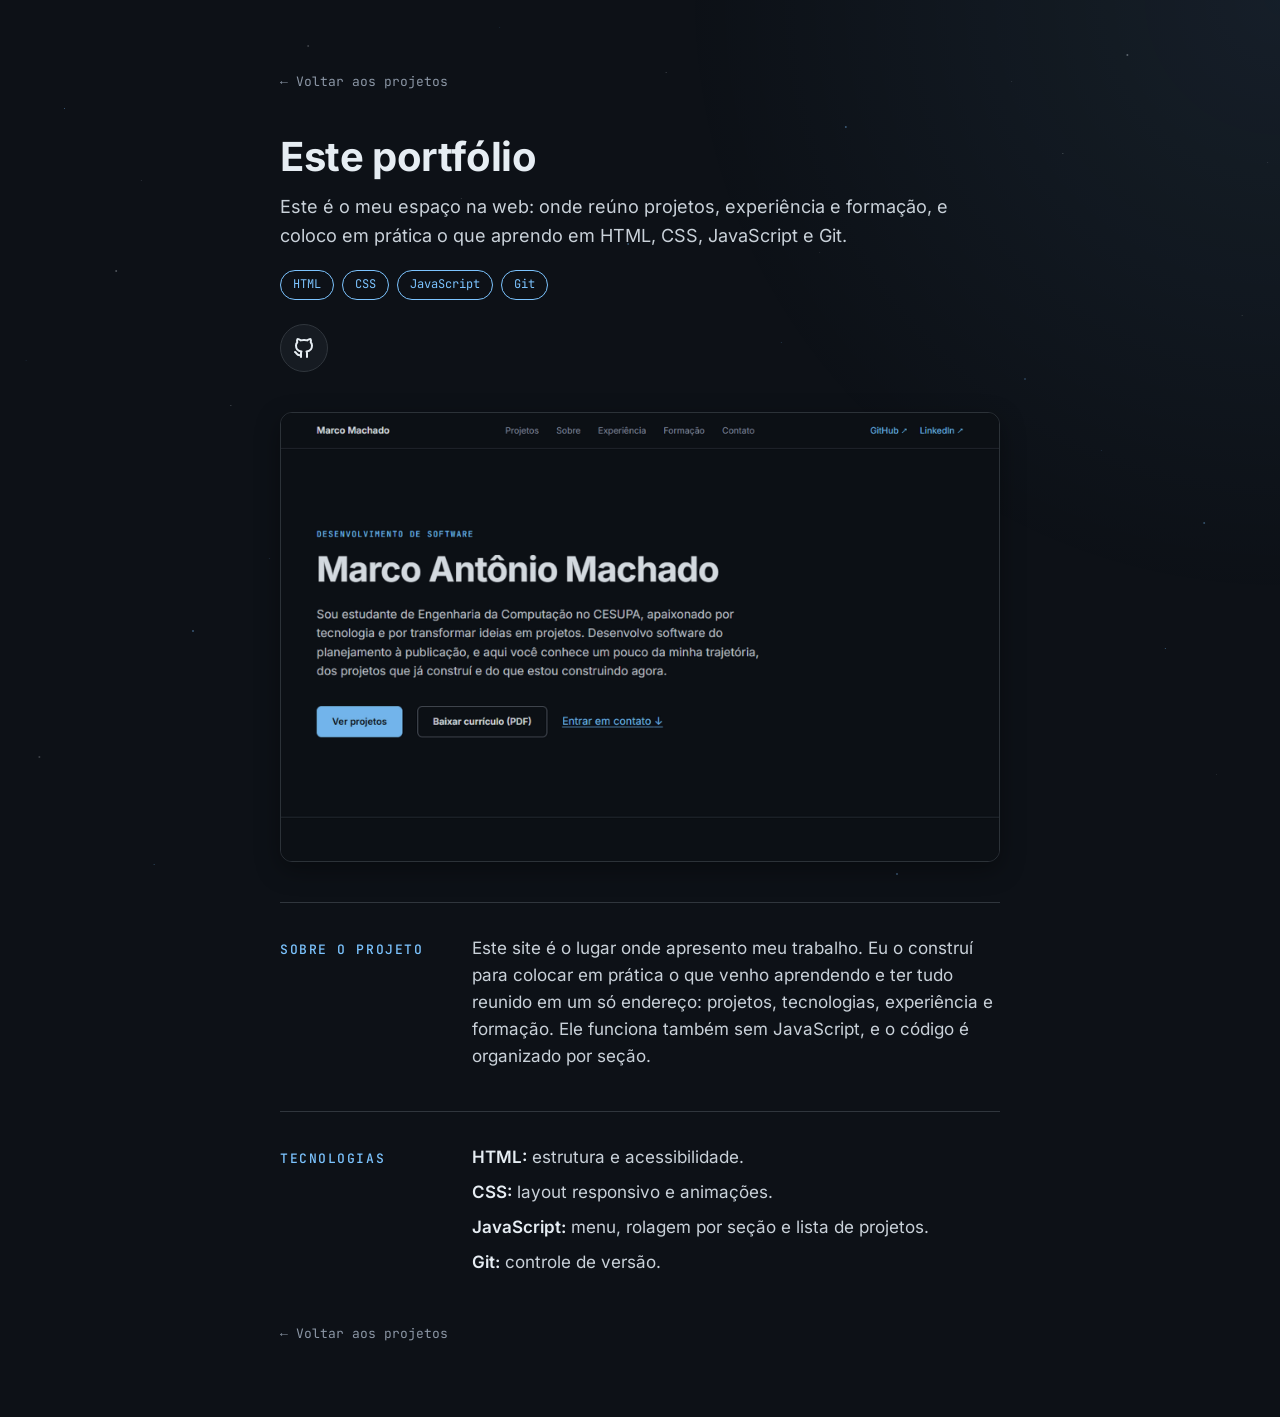
==== projetos/este-portfolio.html @ 3cc6825e "Páginas de projeto, aviso Ver detalhes e ajustes de hover" ====
<!DOCTYPE html>
<html lang="pt-BR">

<head>
    <meta charset="UTF-8">
    <meta name="viewport" content="width=device-width, initial-scale=1.0">
    <title>Este portfólio | Marco Antônio Machado</title>
    <link rel="icon" href="../favicon.svg" type="image/svg+xml">
    <meta name="description"
        content="Este é o meu espaço na web: onde reúno projetos, experiência e formação, e coloco em prática o que aprendo em HTML, CSS, JavaScript e Git.">

    <link rel="stylesheet" href="../css/style.css">
</head>

<body>

    <!-- fundo de partículas, o mesmo do index -->
    <div class="fundo" aria-hidden="true">
        <span class="fundo-camada fundo-camada-1"></span>
        <span class="fundo-camada fundo-camada-2"></span>
        <span class="fundo-camada fundo-camada-3"></span>
    </div>

    <main class="pagina">

        <a class="pagina-voltar" href="../index.html#projetos"><span aria-hidden="true">←</span> Voltar aos projetos</a>

        <article>

            <!-- TOPO: título, resumo, pílulas e botões -->
            <h1>Este portfólio</h1>
            <p class="pagina-resumo">Este é o meu espaço na web: onde reúno projetos, experiência e formação, e coloco em
                prática o que aprendo em HTML, CSS, JavaScript e Git.</p>

            <ul class="projeto-tags" aria-label="Tecnologias usadas">
                <li class="projeto-tag">HTML</li>
                <li class="projeto-tag">CSS</li>
                <li class="projeto-tag">JavaScript</li>
                <li class="projeto-tag">Git</li>
            </ul>

            <!-- o site ainda não está no ar: só o botão do código -->
            <div class="pagina-acoes">
                <a class="projeto-acao" href="https://github.com/Marcoliveira12/portfolio" target="_blank" rel="noopener noreferrer" aria-label="Ver código de Este portfólio no GitHub (abre em nova aba)">
                    <span class="logo-rede logo-github" aria-hidden="true"></span>
                    <span class="projeto-acao-rotulo" aria-hidden="true">Ver código</span>
                </a>
            </div>

            <!-- IMAGEM -->
            <img class="projeto-imagem pagina-imagem" src="../img/projetos/portfolio/portfolio-card.png"
                alt="Página inicial deste portfólio" width="1280" height="800">

            <!-- SOBRE O PROJETO -->
            <section class="pagina-bloco">
                <h2>Sobre o projeto</h2>
                <div class="pagina-bloco-texto">
                    <p>Este site é o lugar onde apresento meu trabalho. Eu o construí para colocar em prática o que venho
                        aprendendo e ter tudo reunido em um só endereço: projetos, tecnologias, experiência e formação. Ele
                        funciona também sem JavaScript, e o código é organizado por seção.</p>
                </div>
            </section>

            <!-- TECNOLOGIAS -->
            <section class="pagina-bloco">
                <h2>Tecnologias</h2>
                <ul class="pagina-bloco-texto">
                    <li><strong>HTML:</strong> estrutura e acessibilidade.</li>
                    <li><strong>CSS:</strong> layout responsivo e animações.</li>
                    <li><strong>JavaScript:</strong> menu, rolagem por seção e lista de projetos.</li>
                    <li><strong>Git:</strong> controle de versão.</li>
                </ul>
            </section>

        </article>

        <a class="pagina-voltar" href="../index.html#projetos"><span aria-hidden="true">←</span> Voltar aos projetos</a>

    </main>

</body>

</html>
---- css/style.css ----
/* ===== FONTES ===== */

@font-face {
    font-family: "inter";
    src: url(../fonts/inter-regular.woff2) format(woff2);
    font-weight: 400;
    font-style: normal;
    font-display: swap;
}

@font-face {
    font-family: "inter";
    src: url(../fonts/inter-medium.woff2) format(woff2);
    font-weight: 500;
    font-style: normal;
    font-display: swap;
}

@font-face {
    font-family: "inter";
    src: url(../fonts/inter-semibold.woff2) format(woff2);
    font-weight: 600;
    font-style: normal;
    font-display: swap;
}

@font-face {
    font-family: "inter";
    src: url(../fonts/inter-bold.woff2) format(woff2);
    font-weight: 700;
    font-style: normal;
    font-display: swap;
}

@font-face {
    font-family: "jetbrains";
    src: url(../fonts/jetbrainsmono-regular.woff2) format(woff2);
    font-weight: 400;
    font-style: normal;
    font-display: swap;
}

@font-face {
    font-family: "jetbrains";
    src: url(../fonts/jetbrainsmono-medium.woff2) format(woff2);
    font-weight: 500;
    font-style: normal;
    font-display: swap;
}

/* ===== REGRAS GERAIS ===== */

/*reset*/
* {
    margin: 0;
    padding: 0;
    box-sizing: border-box;
}

/*folga acima da seção quando um link leva até ela (de 1024px para cima, ver o bloco do cabeçalho)*/
html {
    scroll-padding-top: 16px;
}

body {
    background-color: #0D1117;
    color: #C9D1D9;
    font-family: inter, system-ui, sans-serif;
    font-size: 17px;
    line-height: 1.6;
}

img {
    display: block;
    max-width: 100%;
}

ul {
    list-style: none;
}

h1,
h2,
h3 {
    color: #E6EDF3;
    line-height: 1.2;
}

a {
    color: #7CC4FF;
    text-underline-offset: 3px;
}

a:hover {
    color: #A5D6FF;
}

/*contorno ao navegar com a tecla Tab*/
:focus-visible {
    outline: 2px solid #7CC4FF;
    outline-offset: 3px;
    border-radius: 2px;
}

/*esconde da tela, mas o leitor de tela lê (ex: aviso de link que abre em nova aba)*/
.visualmente-oculto {
    position: absolute;
    width: 1px;
    height: 1px;
    margin: -1px;
    padding: 0;
    overflow: hidden;
    clip: rect(0, 0, 0, 0);
    white-space: nowrap;
    border: 0;
}

/*link "Pular para o conteúdo": fica escondido acima da tela*/
.pular-conteudo {
    position: absolute;
    top: -100px;
    left: 16px;
    z-index: 20;
    font-weight: 600;
    text-decoration: none;
    color: #0D1117;
    background-color: #7CC4FF;
    border-radius: 8px;
    padding: 12px 24px;
}

/*aparece quando recebe o foco pelo Tab (a cor repete a de cima para o a:hover não trocar)*/
.pular-conteudo:focus {
    top: 16px;
    color: #0D1117;
}

/*fundo: cobre a tela toda, fica atrás de tudo e não recebe clique*/
.fundo {
    position: fixed;
    inset: 0;
    z-index: -1;
    overflow: hidden;
    pointer-events: none;
    background-image: radial-gradient(circle at top right, #7CC4FF14, #7CC4FF00 600px);
}

/*cada camada é um ponto no canto; as partículas são as sombras dele*/
.fundo-camada {
    position: absolute;
    top: 0;
    left: 0;
    width: 1px;
    height: 1px;
    border-radius: 50%;
}

/*as 14 partículas aparecem duas vezes: na tela e 100vh abaixo, para o loop não ter buraco*/
.fundo-camada-1 {
    box-shadow:
        5vw 12vh #7CC4FF80, 18vw 45vh #C9D1D966, 27vw 80vh #7CC4FF59, 36vw 22vh #C9D1D940,
        44vw 63vh #7CC4FF66, 52vw 8vh #C9D1D959, 61vw 38vh #7CC4FF40, 69vw 90vh #C9D1D980,
        76vw 54vh #7CC4FF59, 83vw 17vh #C9D1D966, 91vw 72vh #7CC4FF80, 97vw 35vh #C9D1D940,
        12vw 96vh #7CC4FF66, 58vw 75vh #C9D1D959,
        5vw 112vh #7CC4FF80, 18vw 145vh #C9D1D966, 27vw 180vh #7CC4FF59, 36vw 122vh #C9D1D940,
        44vw 163vh #7CC4FF66, 52vw 108vh #C9D1D959, 61vw 138vh #7CC4FF40, 69vw 190vh #C9D1D980,
        76vw 154vh #7CC4FF59, 83vw 117vh #C9D1D966, 91vw 172vh #7CC4FF80, 97vw 135vh #C9D1D940,
        12vw 196vh #7CC4FF66, 58vw 175vh #C9D1D959;
}

/*camada 2: pontos de 2px*/
.fundo-camada-2 {
    width: 2px;
    height: 2px;
    box-shadow:
        9vw 30vh #C9D1D959, 15vw 70vh #7CC4FF66, 24vw 5vh #C9D1D940, 33vw 50vh #7CC4FF80,
        41vw 88vh #C9D1D966, 49vw 27vh #7CC4FF59, 57vw 60vh #C9D1D940, 66vw 14vh #7CC4FF66,
        73vw 78vh #C9D1D959, 80vw 42vh #7CC4FF40, 88vw 6vh #C9D1D966, 94vw 58vh #7CC4FF59,
        3vw 84vh #C9D1D940, 70vw 97vh #7CC4FF66,
        9vw 130vh #C9D1D959, 15vw 170vh #7CC4FF66, 24vw 105vh #C9D1D940, 33vw 150vh #7CC4FF80,
        41vw 188vh #C9D1D966, 49vw 127vh #7CC4FF59, 57vw 160vh #C9D1D940, 66vw 114vh #7CC4FF66,
        73vw 178vh #C9D1D959, 80vw 142vh #7CC4FF40, 88vw 106vh #C9D1D966, 94vw 158vh #7CC4FF59,
        3vw 184vh #C9D1D940, 70vw 197vh #7CC4FF66;
}

/*camada 3: pontos de 1px mais fracos*/
.fundo-camada-3 {
    box-shadow:
        2vw 40vh #7CC4FF26, 11vw 20vh #C9D1D933, 21vw 62vh #7CC4FF33, 30vw 93vh #C9D1D926,
        39vw 3vh #7CC4FF26, 47vw 46vh #C9D1D933, 55vw 84vh #7CC4FF33, 64vw 28vh #C9D1D926,
        72vw 66vh #7CC4FF26, 79vw 9vh #C9D1D933, 86vw 50vh #7CC4FF33, 95vw 86vh #C9D1D926,
        35vw 74vh #7CC4FF26, 99vw 18vh #C9D1D933,
        2vw 140vh #7CC4FF26, 11vw 120vh #C9D1D933, 21vw 162vh #7CC4FF33, 30vw 193vh #C9D1D926,
        39vw 103vh #7CC4FF26, 47vw 146vh #C9D1D933, 55vw 184vh #7CC4FF33, 64vw 128vh #C9D1D926,
        72vw 166vh #7CC4FF26, 79vw 109vh #C9D1D933, 86vw 150vh #7CC4FF33, 95vw 186vh #C9D1D926,
        35vw 174vh #7CC4FF26, 99vw 118vh #C9D1D933;
}

/*barra de progresso da rolagem: fina, no topo da tela, acima do cabeçalho; começa vazia (scaleX 0)*/
.progresso {
    position: fixed;
    top: 0;
    left: 0;
    width: 100%;
    height: 3px;
    z-index: 30;
    background-color: #7CC4FF;
    transform-origin: left;
    transform: scaleX(0);
    pointer-events: none;
}

/*logos e ícones (GitHub, LinkedIn, conversa, copiar, site, machado e o download do currículo):
o arquivo vira máscara e pega a cor do texto*/
.logo-rede,
.inicio-botao-curriculo-icone {
    width: 16px;
    height: 16px;
    background-color: currentColor;
    -webkit-mask-size: contain;
    mask-size: contain;
    -webkit-mask-repeat: no-repeat;
    mask-repeat: no-repeat;
    -webkit-mask-position: center;
    mask-position: center;
}

.logo-github {
    -webkit-mask-image: url(../img/icones/ui-github.svg);
    mask-image: url(../img/icones/ui-github.svg);
}

.logo-linkedin {
    -webkit-mask-image: url(../img/icones/ui-linkedin.svg);
    mask-image: url(../img/icones/ui-linkedin.svg);
}

.logo-conversa {
    -webkit-mask-image: url(../img/icones/ui-conversa.svg);
    mask-image: url(../img/icones/ui-conversa.svg);
}

.logo-copiar {
    -webkit-mask-image: url(../img/icones/ui-copiar.svg);
    mask-image: url(../img/icones/ui-copiar.svg);
}

.logo-site {
    -webkit-mask-image: url(../img/icones/ui-site.svg);
    mask-image: url(../img/icones/ui-site.svg);
}

.logo-machado {
    -webkit-mask-image: url(../img/icones/ui-machado.svg);
    mask-image: url(../img/icones/ui-machado.svg);
}

/*padding de todas as seções (elas se separam só pelo espaço, sem linha)*/
main > section {
    padding: 96px max(32px, calc((100% - 1040px) / 2));
}

/*rótulo(título) pequeno no inicio de cada seção (PROJETOS, SOBRE MIM...)*/
main h2 {
    font-family: jetbrains, ui-monospace, monospace;
    font-size: 13px;
    font-weight: 500;
    letter-spacing: 0.12em;
    text-transform: uppercase;
    color: #7CC4FF;
    margin-bottom: 12px;
}

/*título(<p>) grande logo abaixo do rótulo(titulo) de cada seção*/
main h2 + p {
    font-size: 32px;
    font-weight: 700;
    line-height: 1.2;
    letter-spacing: -0.01em;
    color: #E6EDF3;
    margin-bottom: 40px;
}

/*balãozinho com o nome, escondido acima do botão ou do logo (Início, Projetos, Tecnologias, Experiência, Contato e rodapé).
O leitor de tela usa o texto oculto ou o aria-label de cada botão*/
.inicio-icone-rotulo,
.projeto-acao-rotulo,
.tecnologias-nome,
.experiencia-logo-rotulo,
.contato-dica {
    position: absolute;
    bottom: 100%;
    left: 50%;
    transform: translateX(-50%);
    font-size: 12px;
    line-height: 1.4;
    white-space: nowrap;
    color: #E6EDF3;
    background-color: #0D1117;
    border: 1px solid #30363D;
    border-radius: 6px;
    padding: 4px 8px;
    pointer-events: none;
    opacity: 0;
}

/*8px entre o balãozinho e o botão (no Contato ele fica colado, porque o botão de copiar já é maior que o ícone)*/
.inicio-icone-rotulo,
.projeto-acao-rotulo,
.tecnologias-nome,
.experiencia-logo-rotulo {
    margin-bottom: 8px;
}

/*conteúdo das seções começa invisível (só com JavaScript ligado). A seção fica parada para o menu acertar a parada*/
.js .revelar:not(.visivel) > * {
    opacity: 0;
}

/*conteúdo aparece quando o JavaScript coloca a classe visivel na seção.
É animação, e não transição, para não brigar com o hover dos cartões depois de terminar*/
.js .revelar.visivel > * {
    animation: revelar-aparecer 0.5s ease-out;
}

/*rótulo "próxima seção" (montado pelo script.js): nome da seção em maiúsculas com uma linha fina embaixo.
Escondido aqui; só aparece no computador em tela cheia, ver o fim deste bloco.
O "Voltar ao topo" usa o mesmo estilo, mas está no index.html*/
.proxima-secao {
    display: none;
    flex-direction: column;
    align-items: center;
    width: fit-content;
    font-family: inter, system-ui, sans-serif;
    font-size: 12px;
    font-weight: 700;
    letter-spacing: 0.14em;
    text-transform: uppercase;
    text-decoration: none;
    color: #C9D1D9;
    border-radius: 6px;
    padding: 0 12px;
}

/*linha vertical fina embaixo do nome, no centro*/
.proxima-secao::after {
    content: "";
    width: 2px;
    height: 28px;
    margin-top: 8px;
    background-color: #C9D1D9;
}

.proxima-secao:focus-visible {
    color: #7CC4FF;
}

/*"Voltar ao topo" (último rótulo): aparece em todas as larguras, no fim do contato, com a linha em cima do texto.
Fica aqui, junto dos outros rótulos, porque a regra da tela cheia (no fim deste bloco) precisa vir depois desta*/
.proxima-secao-topo {
    display: flex;
    margin: 32px auto 0;
}

.proxima-secao-topo::after {
    content: none;
}

.proxima-secao-topo::before {
    content: "";
    width: 2px;
    height: 28px;
    margin-bottom: 8px;
    background-color: #C9D1D9;
}

@keyframes revelar-aparecer {
    from {
        opacity: 0;
    }

    to {
        opacity: 1;
    }
}

/*mesma animação subindo 24px (usada só com movimento)*/
@keyframes revelar-subir {
    from {
        opacity: 0;
        transform: translateY(24px);
    }

    to {
        opacity: 1;
        transform: none;
    }
}

/*partículas sobem uma tela inteira; no fim, a cópia de baixo está onde a de cima começou*/
@keyframes fundo-subir {
    from {
        transform: translateY(0);
    }

    to {
        transform: translateY(-100vh);
    }
}

/*linha do rótulo da próxima seção cresce até o tamanho todo e volta*/
@keyframes proxima-linha {
    0%,
    100% {
        transform: scaleY(0.4);
    }

    50% {
        transform: scaleY(1);
    }
}

/*seções com menos respiro no tablet e no celular*/
@media (max-width: 899px) {

    main > section {
        padding: 48px 32px;
    }
}

/*e menos ainda no celular*/
@media (max-width: 599px) {

    main > section {
        padding: 32px 20px;
    }
}

/*tela cheia: computador com janela de pelo menos 640px de altura, uma seção por tela*/
@media (min-width: 1024px) and (min-height: 640px) {

    /*cada seção ocupa no mínimo uma tela, com o conteúdo centralizado na vertical.
    62px em cima (altura do cabeçalho aberto) e 80px embaixo (espaço do link da próxima seção).
    100svh logo depois de 100vh: quem entende svh usa ele, quem não entende fica com o vh.
    Se o conteúdo for mais alto que a tela, a seção cresce e nada é cortado*/
    main > section {
        position: relative;
        display: flex;
        flex-direction: column;
        justify-content: center;
        min-height: 100vh;
        min-height: 100svh;
        padding-top: 62px;
        padding-bottom: 80px;
    }

    /*rótulo da próxima seção no pé de cada seção, centralizado (margin auto com left e right 0).
    Mede 55px (texto de 19px, 8px e a linha de 28px): cabe nos 80px de baixo da seção*/
    .proxima-secao {
        position: absolute;
        bottom: 24px;
        left: 0;
        right: 0;
        display: flex;
        margin: 0 auto;
    }
}

/*movimento: só para quem não pediu menos movimento*/
@media (prefers-reduced-motion: no-preference) {

    /*links do menu e rolagem por seção deslizam até a seção (com movimento reduzido, vão direto)*/
    html {
        scroll-behavior: smooth;
    }

    /*conteúdo das seções sobe um pouco enquanto aparece*/
    .js .revelar:not(.visivel) > * {
        transform: translateY(24px);
    }

    .js .revelar.visivel > * {
        animation-name: revelar-subir;
    }

    /*partículas do fundo sobem sem parar, cada camada numa velocidade*/
    .fundo-camada-1 {
        animation: fundo-subir 60s linear infinite;
    }

    .fundo-camada-2 {
        animation: fundo-subir 90s linear infinite;
    }

    .fundo-camada-3 {
        animation: fundo-subir 120s linear infinite;
    }

    /*linha dos rótulos da próxima seção pulsa, crescendo a partir do texto:
    de cima para baixo e, no "Voltar ao topo", de baixo para cima*/
    .proxima-secao::after {
        transform-origin: top;
        animation: proxima-linha 2s ease-in-out infinite;
    }

    .proxima-secao-topo::before {
        transform-origin: bottom;
        animation: proxima-linha 2s ease-in-out infinite;
    }

    /*"Pular para o conteúdo" afunda no clique, como os outros botões, e volta suave*/
    .pular-conteudo {
        transition: transform 80ms ease-out;
    }

    .pular-conteudo:active {
        transform: translateY(1px) scale(0.97);
        transition: transform 80ms ease-out;
    }
}

/*mouse: link da próxima seção fica azul*/
@media (hover: hover) {

    .proxima-secao:hover {
        color: #7CC4FF;
    }
}

/* ===== CABEÇALHO E MENU ===== */

/*cabeçalho: só o menu, no centro, sem fundo e sem borda (só existe de 1024px para cima)*/
.cabecalho {
    display: flex;
    justify-content: center;
    position: sticky;
    top: 0;
    z-index: 10;
    font-size: 14px;
    padding: 16px max(32px, calc((100% - 1040px) / 2));
}

/*menu: Projetos, Tecnologias... espaçamento*/
.menu ul {
    display: flex;
    justify-content: center;
    gap: 28px;
}

/*menu: Projetos, Sobre... cinza e sem sublinhado*/
.menu a {
    position: relative;
    color: #8B96A5;
    text-decoration: none;
}

/*menu: Projetos, Sobre... hover*/
.menu a:hover {
    color: #E6EDF3;
}

/*menu: link da seção que está na tela*/
.menu a.ativo {
    color: #7CC4FF;
}

/*sublinhado do menu: começa encolhido à esquerda*/
.menu a::after {
    content: "";
    position: absolute;
    left: 0;
    right: 0;
    bottom: -4px;
    height: 2px;
    background-color: #7CC4FF;
    transform: scaleX(0);
    transform-origin: left;
}

/*sublinhado cheio no hover, no foco pelo teclado e no link ativo*/
.menu a:hover::after,
.menu a:focus-visible::after,
.menu a.ativo::after {
    transform: scaleX(1);
}

/*linha do enfeite do cabeçalho se desenha (de largura 0 até a largura toda)*/
@keyframes cabecalho-linha-desenhar {
    from {
        transform: scaleX(0);
    }

    to {
        transform: scaleX(1);
    }
}

/*tracinho do enfeite cresce de baixo para cima*/
@keyframes cabecalho-tracinho-crescer {
    from {
        transform: scaleY(0);
    }

    to {
        transform: scaleY(1);
    }
}

/*celular e tablet: de 1023px para baixo não existe cabeçalho nem menu*/
@media (max-width: 1023px) {

    /*a navegação é pela rolagem (a barra de progresso e o "Pular para o conteúdo" continuam)*/
    .cabecalho {
        display: none;
    }
}

/*computador: de 1024px para cima o cabeçalho esconde no topo da página*/
@media (min-width: 1024px) {

    /*começa escondido acima da tela (só com JavaScript, pela classe .js no html).
    Continua no lugar e focável: o Tab ainda chega nos links*/
    .js .cabecalho {
        transform: translateY(-100%);
        opacity: 0;
    }

    /*desce quando a pessoa rola a página ou quando um link do menu recebe foco*/
    .js .cabecalho.cabecalho-visivel {
        transform: translateY(0);
        opacity: 1;
    }

    /*cabeçalho aberto mede 61,4px (23px em cima, linha de 22,4px dos links, 16px embaixo)*/
    html {
        scroll-padding-top: 62px;
    }

    /*menu flutuando sobre o conteúdo (o cabeçalho não tem fundo); 23px em cima para caber o enfeite
    e deixar 12px entre a linha e o topo das letras*/
    .cabecalho {
        padding-top: 23px;
    }

    /*sombra escura em volta das letras, para lerem bem por cima de caixas e imagens
    (quatro camadas: as menores deixam o contorno mais escuro, as maiores espalham)*/
    .menu a {
        text-shadow: 0 0 2px #0D1117, 0 0 4px #0D1117, 0 0 8px #0D1117, 0 0 16px #0D1117;
    }

    /*enfeite em forma de ⊥: linha horizontal de 120px a 14px do topo...*/
    .cabecalho::before {
        content: "";
        position: absolute;
        top: 14px;
        left: 0;
        right: 0;
        width: 120px;
        height: 2px;
        margin: 0 auto;
        background-color: #C9D1D9;
        transform-origin: center;
    }

    /*...e tracinho de 5px saindo do meio dela para cima (de 9px a 14px do topo,
    6px abaixo da barra de progresso, que vai de 0 a 3px)*/
    .cabecalho::after {
        content: "";
        position: absolute;
        top: 9px;
        left: 0;
        right: 0;
        width: 2px;
        height: 5px;
        margin: 0 auto;
        background-color: #C9D1D9;
        transform-origin: bottom;
    }
}

/*tela cheia: cabeçalho fixo por cima da primeira tela*/
@media (min-width: 1024px) and (min-height: 640px) {

    /*sem scroll-padding: cada seção já tem o próprio espaço em cima.
    Sem scroll-snap: a roda já vai de seção em seção pelo script.js, e o encaixe puxava de volta a rolagem dentro da Formação*/
    html {
        scroll-padding-top: 0;
    }

    /*cabeçalho fixo: não ocupa espaço no alto da página, então a primeira tela começa colada no topo*/
    .cabecalho {
        position: fixed;
        left: 0;
        right: 0;
    }

    /*foco pelo teclado nunca fica atrás do cabeçalho*/
    main a,
    main button {
        scroll-margin-top: 80px;
    }
}

/*cabeçalho e sublinhado do menu com movimento*/
@media (prefers-reduced-motion: no-preference) {

    /*sublinhado do menu cresce da esquerda para a direita*/
    .menu a::after {
        transition: transform 0.2s ease-out;
    }

    /*cabeçalho desce e aparece suave (só muda de estado de 1024px para cima)*/
    .cabecalho {
        transition: transform 300ms ease-out, opacity 300ms ease-out;
    }

    /*quando o cabeçalho aparece, a linha se desenha do centro para os lados e depois o tracinho cresce para cima.
    O backwards deixa os dois encolhidos durante o atraso (os enfeites só existem de 1024px para cima)*/
    .js .cabecalho.cabecalho-visivel::before {
        animation: cabecalho-linha-desenhar 300ms ease-out 150ms backwards;
    }

    .js .cabecalho.cabecalho-visivel::after {
        animation: cabecalho-tracinho-crescer 150ms ease-out 400ms backwards;
    }
}

/* ===== INÍCIO ===== */

/*o início ocupa a tela inteira em todas as larguras, com o conteúdo no centro (na vertical pelo flex, na horizontal pelo text-align).
100svh logo depois de 100vh: quem entende svh usa ele. É min-height: se o conteúdo for mais alto que a tela, a seção cresce*/
#inicio {
    display: flex;
    flex-direction: column;
    justify-content: center;
    min-height: 100vh;
    min-height: 100svh;
    padding-top: 128px;
    padding-bottom: 128px;
    text-align: center;
}

#inicio h1 {
    font-size: 56px;
    font-weight: 700;
    letter-spacing: -0.02em;
    margin-bottom: 12px;
}

/*a parte visível do nome não é copiada: quem copia leva só o texto oculto "Marco Antônio Machado"*/
.inicio-nome [aria-hidden="true"] {
    user-select: none;
}

/*sobrenome no lugar de "Machado": ícone e <machado /> juntos, na linha de base do nome
(inline-flex faz os dois quebrarem de linha juntos quando não cabem)*/
.inicio-sobrenome {
    display: inline-flex;
    align-items: baseline;
    font-family: jetbrains, ui-monospace, monospace;
    font-weight: 700;
    color: #7CC4FF;
}

/*ícone do machado do tamanho da letra (a cor vem do color pelo currentColor do .logo-rede)*/
.inicio-sobrenome .logo-machado {
    width: 1em;
    height: 1em;
    margin-right: 0.2em;
}

/*na fonte mono o espaço tem a largura de uma letra (0,6em) e fica grande antes do />.
O word-spacing tira 0,3em: sobra um espaço normal, do tamanho do espaço do Inter*/
.inicio-sobrenome-texto {
    word-spacing: -0.3em;
}

/*cargo em maiúsculas espaçadas; o padding-left compensa o espaço que sobra depois da última letra*/
.inicio-cargo {
    font-size: 16px;
    font-weight: 500;
    text-transform: uppercase;
    letter-spacing: 0.25em;
    padding-left: 0.25em;
    color: #C9D1D9;
    margin-bottom: 32px;
}

/*linha das tecnologias: altura de uma linha*/
.inicio-tecnologias {
    font-family: jetbrains, ui-monospace, monospace;
    font-size: 22px;
    line-height: 36px;
    height: 36px;
    overflow: hidden;
    color: #7CC4FF;
    margin-bottom: 40px;
}

/*caixa da palavra: largura fixa para a tarja ter sempre o mesmo tamanho*/
.inicio-palavra-caixa {
    position: relative;
    display: inline-block;
    min-width: 260px;
    text-align: center;
}

/*botões do topo numa linha, no centro*/
.inicio-botoes {
    display: flex;
    flex-wrap: wrap;
    justify-content: center;
    align-items: center;
    gap: 12px;
}

/*botão quadrado só com ícone (GitHub, LinkedIn e conversa); relative para o balãozinho*/
.inicio-icone {
    position: relative;
    display: inline-flex;
    align-items: center;
    justify-content: center;
    width: 48px;
    height: 48px;
    background-color: #161B22;
    border: 1px solid #30363D;
    border-radius: 8px;
}

/*ícone de 24px; a cor fica no próprio ícone para o a:hover não trocar*/
.inicio-icone .logo-rede {
    width: 24px;
    height: 24px;
    color: #C9D1D9;
}

/*Baixar currículo: botão azul cheio com a mesma altura dos ícones, texto no meio e ícone de download à direita*/
.inicio-botao-curriculo {
    display: inline-flex;
    align-items: center;
    gap: 8px;
    height: 48px;
    font-size: 16px;
    font-weight: 600;
    text-decoration: none;
    color: #0D1117;
    background-color: #7CC4FF;
    border: 1px solid #7CC4FF;
    border-radius: 8px;
    padding: 0 20px;
    transition: border-color 0.2s ease-out, background-color 0.2s ease-out;
}

/*ícone de download do Baixar currículo, um pouco maior que as logos*/
.inicio-botao-curriculo-icone {
    flex-shrink: 0;
    width: 18px;
    height: 18px;
    -webkit-mask-image: url(../img/icones/download.svg);
    mask-image: url(../img/icones/download.svg);
}

/*foco pelo teclado: borda e ícone azuis, contorno 2px afastado 2px (vale também para o Baixar currículo)*/
.inicio-icone:focus-visible,
.inicio-botao-curriculo:focus-visible {
    border-color: #7CC4FF;
    outline-offset: 2px;
}

/*Baixar currículo no foco: fundo clareia como no hover*/
.inicio-botao-curriculo:focus-visible {
    background-color: #A5D6FF;
}

.inicio-icone:focus-visible .logo-rede {
    color: #7CC4FF;
}

/*balãozinho aparece no foco pelo teclado*/
.inicio-icone:focus-visible .inicio-icone-rotulo {
    opacity: 1;
}

/*golpe do machado (a cada 3s, pelo cicloTopo do script.js): puxa para trás, golpeia aos 55% (330ms), quica e volta*/
@keyframes marca-golpe {
    0% {
        transform: rotate(0deg);
    }

    30% {
        transform: rotate(-45deg);
    }

    55% {
        transform: rotate(22deg);
    }

    70% {
        transform: rotate(-6deg);
    }

    100% {
        transform: rotate(0deg);
    }
}

/*tremida do sobrenome no impacto do golpe*/
@keyframes marca-tremida {
    0%,
    100% {
        transform: translateX(0);
    }

    20% {
        transform: translateX(-3px);
    }

    40% {
        transform: translateX(3px);
    }

    60% {
        transform: translateX(-2px);
    }

    80% {
        transform: translateX(2px);
    }
}

/*tarja da palavra cresce até cobrir a caixa inteira*/
@keyframes inicio-tarja-cobrir {
    from {
        transform: scaleX(0);
    }

    to {
        transform: scaleX(1);
    }
}

/*tarja encolhe até sumir*/
@keyframes inicio-tarja-descobrir {
    from {
        transform: scaleX(1);
    }

    to {
        transform: scaleX(0);
    }
}

/*Início no tablet e no celular: nome menor e menos respiro*/
@media (max-width: 899px) {

    #inicio {
        padding-top: 96px;
        padding-bottom: 96px;
    }

    #inicio h1 {
        font-size: 44px;
    }
}

/*Início no celular*/
@media (max-width: 599px) {

    #inicio {
        padding-top: 50px;
        padding-bottom: 50px;
    }

    #inicio h1 {
        font-size: 34px;
    }

    .inicio-cargo {
        font-size: 14px;
    }

    /*a lista parada (sem JavaScript) quebra em duas linhas; a palavra que rola continua com 36px pelo line-height*/
    .inicio-tecnologias {
        height: auto;
    }
}

/*botões do Início ficam embaixo dos ícones no celular e no tablet*/
@media (max-width: 1023px) {

    /*sempre em duas linhas: os 3 ícones em cima e o Baixar currículo embaixo.
    O ::after é uma peça invisível de largura toda entre os dois (order 1): ele quebra a linha depois dos ícones.
    Ele forma uma linha de altura 0, então o row-gap vira 0 e o espaço de 12px fica na margem do botão*/
    .inicio-botoes {
        row-gap: 0;
    }

    .inicio-botoes::after {
        content: "";
        flex-basis: 100%;
        order: 1;
    }

    .inicio-botao-curriculo {
        order: 2;
        margin-top: 12px;
    }
}

/*Início na tela cheia: o mesmo espaço das outras seções (o #inicio de cima vence o main > section)*/
@media (min-width: 1024px) and (min-height: 640px) {

    #inicio {
        padding-top: 62px;
        padding-bottom: 80px;
    }
}

/*Início com movimento*/
@media (prefers-reduced-motion: no-preference) {

    /*Baixar currículo: borda, fundo e a subida do hover mudam suave*/
    .inicio-botao-curriculo {
        transition: border-color 0.2s ease-out, background-color 0.2s ease-out, transform 0.2s ease-out;
    }

    /*botões de ícone sobem 2px no hover e no foco; o ícone e o balãozinho mudam suave*/
    .inicio-icone {
        transition: border-color 0.2s ease-out, transform 0.2s ease-out;
    }

    .inicio-icone .logo-rede {
        transition: color 0.2s ease-out;
    }

    .inicio-icone-rotulo {
        transition: opacity 0.2s ease-out;
    }

    .inicio-icone:focus-visible,
    .inicio-botao-curriculo:focus-visible {
        transform: translateY(-2px);
    }

    /*machado gira pelo cabo (canto de baixo à esquerda)*/
    .inicio-sobrenome .logo-machado {
        transform-origin: left bottom;
    }

    /*golpe do machado e tremida do sobrenome: classes colocadas e tiradas pelo cicloTopo do script.js*/
    .inicio-sobrenome .logo-machado.golpeando {
        animation: marca-golpe 600ms ease-in-out;
    }

    .inicio-sobrenome.tremendo {
        animation: marca-tremida 300ms;
    }

    /*cor do sobrenome muda suave no hover*/
    .inicio-sobrenome {
        transition: color 0.2s ease-out;
    }

    /*tarja azul sobre a palavra, começa encolhida na esquerda*/
    .inicio-palavra-caixa::after {
        content: "";
        position: absolute;
        inset: 0;
        background-color: #7CC4FF;
        transform: scaleX(0);
        transform-origin: left center;
    }

    /*cobrindo: cresce da esquerda para a direita (classe colocada pelo script.js)*/
    .inicio-palavra-caixa.cobrindo::after {
        animation: inicio-tarja-cobrir 300ms ease-in forwards;
    }

    /*descobrindo: encolhe em direção à direita, revelando a palavra nova*/
    .inicio-palavra-caixa.descobrindo::after {
        transform-origin: right center;
        animation: inicio-tarja-descobrir 300ms ease-out forwards;
    }
}

/*Início com mouse*/
@media (hover: hover) {

    /*botões de ícone do topo: borda e ícone azuis, balãozinho aparece*/
    .inicio-icone:hover {
        border-color: #7CC4FF;
    }

    .inicio-icone:hover .logo-rede {
        color: #7CC4FF;
    }

    .inicio-icone:hover .inicio-icone-rotulo {
        opacity: 1;
    }

    /*Baixar currículo: fundo clareia (a cor do texto repete a do botão para o a:hover não trocar)*/
    .inicio-botao-curriculo:hover {
        color: #0D1117;
        background-color: #A5D6FF;
    }

    /*mouse no sobrenome: fica branco (o ícone acompanha pelo currentColor)*/
    .inicio-sobrenome:hover {
        color: #E6EDF3;
    }
}

/*Início com mouse e movimento: botões de ícone e o Baixar currículo sobem 2px*/
@media (hover: hover) and (prefers-reduced-motion: no-preference) {

    .inicio-icone:hover,
    .inicio-botao-curriculo:hover {
        transform: translateY(-2px);
    }
}

/*botões do Início afundam no clique: 1px para baixo e 3% menores, em 80ms (ao soltar, voltam com a transição normal).
Fica depois do bloco do mouse: com a mesma especificidade, o :active vence o translateY do hover*/
@media (prefers-reduced-motion: no-preference) {

    .inicio-botao-curriculo:active,
    .inicio-icone:active {
        transform: translateY(1px) scale(0.97);
        transition: transform 80ms ease-out;
    }
}

/* ===== SOBRE MIM ===== */

/*abaixo de 900px tudo numa coluna: título, cartão e parágrafos. De 900px para cima, ver o fim deste bloco*/

/*cartão horizontal: foto à esquerda e Local e Formação à direita, centralizados na vertical entre si.
Largura do conteúdo, até 420px (a folga fica igual dos dois lados), alinhado à esquerda como o texto, 32px até os parágrafos.
Mesma moldura das caixas de Tecnologias (mais grossa embaixo e à direita), sem fundo*/
.sobre-cartao {
    display: flex;
    align-items: center;
    gap: 20px;
    width: fit-content;
    max-width: 420px;
    margin-bottom: 32px;
    border: 1px solid #30363D;
    border-right: 3px solid #1A3350;
    border-bottom: 3px solid #1A3350;
    border-radius: 12px;
    padding: 20px;
}

/*foto redonda de 80px; flex-shrink 0 não deixa ela encolher quando o texto aperta*/
.sobre-foto {
    flex-shrink: 0;
    width: 80px;
    height: 80px;
    object-fit: cover;
    border: 1px solid #30363D;
    border-radius: 50%;
}

/*Local e Formação um embaixo do outro, alinhados à esquerda, 12px entre eles*/
.sobre-cartao dl {
    display: flex;
    flex-direction: column;
    gap: 12px;
}

/*rótulos (LOCAL, FORMAÇÃO) e valores*/
#sobre dt {
    font-family: jetbrains, ui-monospace, monospace;
    font-size: 11px;
    letter-spacing: 0.12em;
    text-transform: uppercase;
    color: #8B96A5;
    margin-bottom: 4px;
}

#sobre dd {
    font-size: 15px;
    color: #E6EDF3;
}

/*parágrafos sobre mim, com largura confortável de leitura*/
#sobre > div p {
    max-width: 65ch;
    margin-bottom: 20px;
}

#sobre > div p:last-child {
    margin-bottom: 0;
}

/*Sobre mim no tablet e no celular: 32px do título até o cartão*/
@media (max-width: 899px) {

    #sobre h2 + p {
        margin-bottom: 32px;
    }
}

/*Sobre mim no celular: parágrafos justificados, com hifenização*/
@media (max-width: 599px) {

    #sobre > div p {
        text-align: justify;
        hyphens: auto;
    }
}

/*de 900px para cima: sobre mim em duas colunas, como a Experiência*/
@media (min-width: 900px) {

    /*título em cima e, embaixo, cartão (280px) à esquerda e parágrafos à direita, 48px entre eles.
    O align-content centraliza o bloco na vertical quando a seção ocupa a tela cheia*/
    #sobre {
        display: grid;
        grid-template-columns: 280px 1fr;
        column-gap: 48px;
        align-content: center;
    }

    /*rótulo e título na largura toda*/
    #sobre h2,
    #sobre h2 + p {
        grid-column: 1 / 3;
    }

    /*cartão vertical: foto em cima, Local e Formação embaixo, tudo no centro.
    Estica até a altura dos parágrafos (stretch da grade) e o conteúdo fica no meio dele*/
    .sobre-cartao {
        flex-direction: column;
        justify-content: center;
        gap: 24px;
        width: auto;
        max-width: none;
        margin-bottom: 0;
        text-align: center;
    }

    .sobre-foto {
        width: 112px;
        height: 112px;
    }

    /*textos do cartão vertical maiores e 22px entre Local e Formação
    (no celular continuam menores: com 17px "Engenharia da Computação" quebra em 393px e 375px)*/
    .sobre-cartao dl {
        gap: 22px;
    }

    #sobre dt {
        font-size: 12px;
    }

    #sobre dd {
        font-size: 17px;
    }
}

/*Sobre mim na tela cheia: parágrafos com até 80ch (com o cartão ao lado, a coluna deles já é mais estreita que isso)*/
@media (min-width: 1024px) and (min-height: 640px) {

    #sobre > div p {
        max-width: 80ch;
    }
}

/*Sobre mim com mouse: moldura de baixo e da direita do cartão fica azul*/
@media (hover: hover) {

    .sobre-cartao {
        transition: border-color 0.2s ease-out;
    }

    .sobre-cartao:hover {
        border-right-color: #7CC4FF;
        border-bottom-color: #7CC4FF;
    }
}

/*Sobre mim com mouse e movimento: cartão sobe 1px*/
@media (hover: hover) and (prefers-reduced-motion: no-preference) {

    .sobre-cartao {
        transition: border-color 0.2s ease-out, transform 0.2s ease-out;
    }

    /*relative só no hover, para a faixa invisível de baixo (fora do hover a caixa fica como antes)*/
    .sobre-cartao:hover {
        position: relative;
        transform: translateY(-1px);
    }

    /*faixa invisível de 1px embaixo do cartão, logo depois da borda de 3px: cobre o espaço que ele sobe,
    para o hover não ligar e desligar sem parar com o mouse na beirada de baixo*/
    .sobre-cartao:hover::after {
        content: "";
        position: absolute;
        top: calc(100% + 3px);
        left: 0;
        right: 0;
        height: 1px;
    }
}

/* ===== PROJETOS ===== */

/*a linha dos contadores fica colada no título; o espaço até os cartões vem dela*/
#projetos h2 + p {
    margin-bottom: 0;
}

/*"03 projetos · 02 em andamento" (escrito pelo JavaScript; sem ele fica vazia e só sobra o espaço)*/
.projetos-contadores {
    font-family: jetbrains, ui-monospace, monospace;
    font-size: 13px;
    color: #8B96A5;
    margin-top: 8px;
    margin-bottom: 40px;
}

.projetos-numero {
    color: #E6EDF3;
}

/*grade de 3 colunas: três projetos por linha; com mais projetos, eles quebram para uma nova linha.
minmax(0, 1fr): as três colunas ficam sempre com a mesma largura, mesmo com um texto comprido*/
.projetos-lista {
    display: grid;
    grid-template-columns: repeat(3, minmax(0, 1fr));
    gap: 24px;
}

/*cartão de projeto: sem caixa nem fundo. Os cartões da mesma linha têm a mesma altura e o espaço que sobra fica embaixo*/
.projeto {
    display: flex;
    flex-direction: column;
}

/*caixa da imagem: os botões de Ver site e Ver código ficam por cima dela*/
.projeto-midia {
    position: relative;
}

/*link da imagem para a página do projeto (só nos projetos com página)*/
.projeto-imagem-link {
    display: block;
}

/*imagem (ou o bloco no lugar dela) sempre em 16 por 10, cortando o que sobrar*/
.projeto-imagem,
.projeto-sem-imagem {
    width: 100%;
    height: auto;
    aspect-ratio: 16 / 10;
    object-fit: cover;
    border: 1px solid #30363D;
    border-radius: 12px;
}

/*moldura da imagem: sombra embaixo e um pouco mais escura*/
.projeto-imagem {
    box-shadow: 0 8px 24px #00000059;
    filter: brightness(0.92);
}

/*projeto sem imagem: fundo escuro com o nome no centro*/
.projeto-sem-imagem {
    display: flex;
    align-items: center;
    justify-content: center;
    font-family: jetbrains, ui-monospace, monospace;
    color: #8B96A5;
    background-color: #0F141C;
}

.projeto-titulo {
    font-size: 20px;
    font-weight: 600;
    color: #E6EDF3;
    margin-top: 16px;
}

/*título com link (só quando o projeto tem página): nome à esquerda e aviso "Ver detalhes" à direita, na mesma linha de base*/
.projeto-link {
    display: flex;
    justify-content: space-between;
    align-items: baseline;
    gap: 12px;
    color: inherit;
    text-decoration: none;
}

/*aviso "Ver detalhes →"; flex-shrink 0 não deixa ele quebrar quando o nome é comprido*/
.projeto-detalhes {
    flex-shrink: 0;
    font-family: jetbrains, ui-monospace, monospace;
    font-size: 12px;
    font-weight: 400;
    letter-spacing: 0.04em;
    color: #8B96A5;
}

/*inline-block para a seta poder andar no hover*/
.projeto-detalhes-seta {
    display: inline-block;
}

/*origem do projeto (ex: Projeto pessoal · 2026)*/
.projeto-origem {
    font-size: 14px;
    color: #8B96A5;
    margin-top: 4px;
}

.projeto-descricao {
    font-size: 14px;
    color: #C9D1D9;
    margin-top: 8px;
}

/*pílulas das tecnologias, com contorno azul, 14px abaixo da descrição (também usadas nas páginas de projeto)*/
.projeto-tags {
    display: flex;
    flex-wrap: wrap;
    gap: 8px;
    margin-top: 14px;
}

.projeto-tag {
    font-family: jetbrains, ui-monospace, monospace;
    font-size: 12px;
    color: #7CC4FF;
    border: 1px solid #7CC4FF;
    border-radius: 999px;
    padding: 4px 12px;
}

/*botões Ver site e Ver código por cima da imagem, com fundo escuro (#0D1117 com 0.72 de opacidade).
Escondidos até o mouse ou o foco chegar na imagem; z-index 1 deixa eles acima do link da imagem.
pointer-events none no bloco: o clique na parte escura passa para o link da imagem; só os botões recebem clique*/
.projeto-acoes {
    position: absolute;
    inset: 0;
    z-index: 1;
    display: flex;
    justify-content: center;
    align-items: center;
    gap: 16px;
    background-color: #0D1117B8;
    border-radius: 12px;
    opacity: 0;
    pointer-events: none;
}

/*botão redondo com ícone*/
.projeto-acao {
    position: relative;
    display: inline-flex;
    align-items: center;
    justify-content: center;
    width: 48px;
    height: 48px;
    background-color: #161B22;
    border: 1px solid #30363D;
    border-radius: 999px;
}

/*ícone de 24px; a cor fica no próprio ícone para o a:hover não trocar*/
.projeto-acao .logo-rede {
    width: 24px;
    height: 24px;
    color: #E6EDF3;
}

/*foco pelo teclado: borda e ícone azuis*/
.projeto-acao:focus-visible {
    border-color: #7CC4FF;
}

.projeto-acao:focus-visible .logo-rede {
    color: #7CC4FF;
}

/*Projetos no tablet e no celular: 32px entre a linha dos contadores e a lista*/
@media (max-width: 899px) {

    .projetos-contadores {
        margin-bottom: 32px;
    }
}

/*Projetos no celular e no tablet: uma coluna no centro*/
@media (max-width: 1023px) {

    /*rótulo, título e contadores dos projetos no centro*/
    #projetos h2,
    #projetos h2 + p,
    .projetos-contadores {
        text-align: center;
    }

    /*projetos um embaixo do outro: uma coluna de até 560px no centro, 64px entre um projeto e o seguinte*/
    .projetos-lista {
        grid-template-columns: minmax(0, 560px);
        justify-content: center;
        gap: 64px;
    }

    /*texto de cada cartão no centro (a imagem continua na largura toda do cartão)*/
    .projeto-titulo,
    .projeto-origem,
    .projeto-descricao {
        text-align: center;
    }

    /*nome e aviso "Ver detalhes" juntos no centro, o aviso à direita do nome*/
    .projeto-link,
    .projeto-tags {
        justify-content: center;
    }
}

/*Projetos no computador: 48px entre a linha dos contadores e a grade*/
@media (min-width: 1024px) {

    .projetos-contadores {
        margin-bottom: 48px;
    }
}

/*computador largo: de 1280px para cima os projetos usam uma coluna de até 1200px*/
@media (min-width: 1280px) {

    /*só a seção Projetos fica mais larga (as outras continuam com até 1040px):
    o que passar de 1200px vira padding, metade de cada lado*/
    #projetos {
        padding-left: max(32px, calc((100% - 1200px) / 2));
        padding-right: max(32px, calc((100% - 1200px) / 2));
    }

    /*40px entre os cartões, nas duas direções*/
    .projetos-lista {
        gap: 40px;
    }
}

/*Projetos com movimento*/
@media (prefers-reduced-motion: no-preference) {

    /*botões dos projetos aparecem e somem suave*/
    .projeto-acoes,
    .projeto-acao-rotulo {
        transition: opacity 0.2s ease-out;
    }

    /*botões afundam no clique: 1px para baixo e 3% menores, em 80ms, e voltam suave ao soltar*/
    .projeto-acao {
        transition: transform 80ms ease-out;
    }

    .projeto-acao:active {
        transform: translateY(1px) scale(0.97);
        transition: transform 80ms ease-out;
    }
}

/*Projetos com mouse*/
@media (hover: hover) {

    /*mouse na imagem ou foco num dos botões mostra os botões sobre a imagem (e eles passam a receber clique)*/
    .projeto-midia:hover .projeto-acoes,
    .projeto-midia:focus-within .projeto-acoes {
        opacity: 1;
    }

    .projeto-midia:hover .projeto-acao,
    .projeto-midia:focus-within .projeto-acao {
        pointer-events: auto;
    }

    /*botão com o mouse em cima: borda e ícone azuis*/
    .projeto-acao:hover {
        border-color: #7CC4FF;
    }

    .projeto-acao:hover .logo-rede {
        color: #7CC4FF;
    }

    /*balãozinho "Ver site" / "Ver código" no hover ou no foco do botão*/
    .projeto-acao:hover .projeto-acao-rotulo,
    .projeto-acao:focus-visible .projeto-acao-rotulo {
        opacity: 1;
    }

    /*mouse no título com página: nome e aviso "Ver detalhes" ficam azuis (sem página o título não tem link)*/
    .projeto-link,
    .projeto-detalhes {
        transition: color 0.2s ease-out;
    }

    .projeto-link:hover,
    .projeto-link:hover .projeto-detalhes {
        color: #7CC4FF;
    }

    /*mouse na imagem: a borda dela fica azul*/
    .projeto-imagem,
    .projeto-sem-imagem {
        transition: border-color 0.2s ease-out;
    }

    .projeto-midia:hover .projeto-imagem,
    .projeto-midia:hover .projeto-sem-imagem {
        border-color: #7CC4FF;
    }
}

/*Projetos com mouse e movimento: só a imagem sobe 4px (com os botões por cima) e a seta do aviso anda 4px*/
@media (hover: hover) and (prefers-reduced-motion: no-preference) {

    .projeto-midia {
        transition: transform 0.2s ease-out;
    }

    .projeto-midia:hover {
        transform: translateY(-4px);
    }

    /*faixa invisível de 4px embaixo da imagem: cobre o espaço que ela sobe, para o hover não ligar e desligar
    sem parar com o mouse na beirada de baixo*/
    .projeto-midia:hover::after {
        content: "";
        position: absolute;
        top: 100%;
        left: 0;
        right: 0;
        height: 4px;
    }

    .projeto-detalhes-seta {
        transition: transform 0.2s ease-out;
    }

    .projeto-link:hover .projeto-detalhes-seta {
        transform: translateX(4px);
    }
}

/*Projetos sem mouse (toque): nada fica escondido esperando hover*/
@media (hover: none) {

    /*botões dos projetos sempre visíveis, no canto de baixo à direita da imagem, sem escurecer a imagem*/
    .projeto-acoes {
        justify-content: flex-end;
        align-items: flex-end;
        gap: 8px;
        padding: 12px;
        background-color: transparent;
        opacity: 1;
    }

    /*botões menores e clicáveis; sem balãozinho (o aria-label já diz o que cada um faz)*/
    .projeto-acao {
        width: 40px;
        height: 40px;
        pointer-events: auto;
    }

    .projeto-acao-rotulo {
        display: none;
    }
}

/* ===== TECNOLOGIAS ===== */

/*rótulo, título e caixas na mesma coluna de até 720px, no centro: o título começa na borda das caixas.
Só margem dos lados, para manter a de baixo de cada texto.
width 100%: na tela cheia a seção é flex, e o margin auto sozinho encolheria cada bloco*/
#tecnologias > h2,
#tecnologias > h2 + p,
.tecnologias-grupos {
    width: 100%;
    max-width: 720px;
    margin-left: auto;
    margin-right: auto;
}

/*três caixas uma embaixo da outra (Frontend, Backend e Ferramentas)*/
.tecnologias-grupos {
    display: grid;
    gap: 16px;
}

/*caixa de cada grupo, com moldura mais grossa embaixo e à direita.
Vira uma faixa: rótulo à esquerda (140px) e logos à direita, centralizados na vertical*/
.tecnologias-grupo {
    display: grid;
    grid-template-columns: 140px 1fr;
    align-items: center;
    background-color: #161B22;
    border: 1px solid #30363D;
    border-right: 3px solid #1A3350;
    border-bottom: 3px solid #1A3350;
    border-radius: 12px;
    padding: 24px;
}

/*nome do grupo (FRONTEND, BACKEND...)*/
.tecnologias-rotulo {
    font-family: jetbrains, ui-monospace, monospace;
    font-size: 12px;
    font-weight: 500;
    letter-spacing: 0.08em;
    text-transform: uppercase;
    color: #7CC4FF;
}

/*logos lado a lado, quebrando linha quando não cabem*/
.tecnologias-lista {
    display: flex;
    flex-wrap: wrap;
    gap: 20px;
}

/*relative para o balãozinho do nome se posicionar em cima do logo*/
.tecnologias-item {
    position: relative;
}

.tecnologias-icone {
    width: 48px;
    height: 48px;
}

/*logos das tecnologias sobem 16px enquanto aparecem*/
@keyframes tecnologias-aparecer {
    from {
        opacity: 0;
        transform: translateY(16px);
    }

    to {
        opacity: 1;
        transform: translateY(0);
    }
}

/*Tecnologias no celular e no tablet: rótulo em cima e logos embaixo*/
@media (max-width: 899px) {

    .tecnologias-grupo {
        display: block;
    }

    .tecnologias-rotulo {
        margin-bottom: 16px;
    }
}

/*Tecnologias com movimento*/
@media (prefers-reduced-motion: no-preference) {

    /*o bloco dos logos só aparece, sem subir, porque os logos dentro já sobem (senão o movimento soma)*/
    .js #tecnologias:not(.visivel) > .tecnologias-grupos {
        transform: none;
    }

    .js #tecnologias.visivel > .tecnologias-grupos {
        animation-name: revelar-aparecer;
    }

    /*logos começam escondidos e mais baixos*/
    .tecnologias-item {
        opacity: 0;
        transform: translateY(16px);
    }

    /*quando a seção aparece, cada logo sobe no seu tempo (o animation-delay vem do style de cada li)*/
    #tecnologias.visivel .tecnologias-item {
        animation-name: tecnologias-aparecer;
        animation-duration: 400ms;
        animation-timing-function: ease-out;
        animation-fill-mode: forwards;
    }
}

/*Tecnologias com mouse: moldura da caixa fica azul e o nome aparece acima do logo*/
@media (hover: hover) {

    .tecnologias-grupo {
        transition: border-color 0.2s ease-out;
    }

    .tecnologias-grupo:hover {
        border-right-color: #7CC4FF;
        border-bottom-color: #7CC4FF;
    }

    .tecnologias-item:hover .tecnologias-nome {
        opacity: 1;
    }
}

/*Tecnologias com mouse e movimento: caixa sobe 1px e logo sobe 4px*/
@media (hover: hover) and (prefers-reduced-motion: no-preference) {

    .tecnologias-grupo {
        transition: border-color 0.2s ease-out, transform 0.2s ease-out;
    }

    /*relative só no hover, para a faixa invisível de baixo (fora do hover a caixa fica como antes)*/
    .tecnologias-grupo:hover {
        position: relative;
        transform: translateY(-1px);
    }

    /*faixa invisível de 1px embaixo da caixa, logo depois da borda de 3px: evita o tremor na beirada de baixo*/
    .tecnologias-grupo:hover::after {
        content: "";
        position: absolute;
        top: calc(100% + 3px);
        left: 0;
        right: 0;
        height: 1px;
    }

    .tecnologias-icone {
        transition: transform 0.2s ease-out;
    }

    .tecnologias-item:hover .tecnologias-icone {
        transform: translateY(-4px);
    }
}

/* ===== EXPERIÊNCIA ===== */

/*linha embaixo de "Trajetória profissional."*/
#experiencia h2 + p {
    border-bottom: 1px solid #30363D;
    padding-bottom: 24px;
}

/*estágio dividido em duas colunas (logos à esquerda e texto à direita)*/
#experiencia article {
    display: grid;
    grid-template-columns: 160px 1fr;
    column-gap: 48px;
    align-items: stretch;
}

/*logos da Agência Fruta e da Beauty Fair */
.experiencia-logos {
    display: flex;
    flex-direction: column;
    align-items: center;
    justify-content: center;
    gap: 40px;
}

/*relative para o balãozinho do LinkedIn se posicionar em cima da logo; z-index 5 deixa ele acima do que estiver perto*/
.experiencia-logos a {
    position: relative;
}

.experiencia-logo-rotulo {
    z-index: 5;
}

/*balãozinho aparece no foco pelo teclado*/
.experiencia-logos a:focus-visible .experiencia-logo-rotulo {
    opacity: 1;
}

#experiencia img {
    width: auto;
    height: auto;
    max-width: 160px;
    max-height: 72px;
    object-fit: contain;
}

/*textos do estágio: rótulo com a data, nome da empresa e parágrafos*/
#experiencia h3 {
    font-size: 22px;
    font-weight: 600;
    margin-bottom: 16px;
}

.experiencia-texto p {
    max-width: 65ch;
    margin-bottom: 16px;
}

.experiencia-texto p:last-of-type {
    margin-bottom: 0;
}

.experiencia-texto .experiencia-periodo {
    font-family: jetbrains, ui-monospace, monospace;
    font-size: 12px;
    letter-spacing: 0.08em;
    text-transform: uppercase;
    color: #8B96A5;
    max-width: none;
    margin-bottom: 6px;
}

/*Experiência no tablet e no celular: vira uma coluna, com os logos em cima*/
@media (max-width: 899px) {

    #experiencia article {
        grid-template-columns: 1fr;
        row-gap: 24px;
    }

    /*logos da bf e fruta, alinhados à esquerda com o texto*/
    .experiencia-logos {
        flex-direction: row;
        flex-wrap: wrap;
        justify-content: flex-start;
        gap: 16px 32px;
    }

    /*balãozinho começa na borda esquerda da logo, para o da Agência Fruta não sair da tela*/
    .experiencia-logo-rotulo {
        left: 0;
        transform: none;
    }
}

/*Experiência no celular*/
@media (max-width: 599px) {

    /*parágrafos justificados, com hifenização*/
    .experiencia-texto p {
        text-align: justify;
        hyphens: auto;
    }

    /*logos no centro*/
    .experiencia-logos {
        justify-content: center;
    }
}

/*Experiência com mouse: balãozinho do LinkedIn aparece no hover da logo*/
@media (hover: hover) {

    .experiencia-logos a:hover .experiencia-logo-rotulo {
        opacity: 1;
    }
}

/*Experiência com movimento: balãozinho aparece e some suave*/
@media (prefers-reduced-motion: no-preference) {

    .experiencia-logo-rotulo {
        transition: opacity 0.2s ease-out;
    }
}

/*Experiência com mouse e movimento: logos sobem 2px*/
@media (hover: hover) and (prefers-reduced-motion: no-preference) {

    .experiencia-logos a {
        transition: transform 0.2s ease-out;
    }

    .experiencia-logos a:hover {
        transform: translateY(-2px);
    }
}

/* ===== FORMAÇÃO ===== */

/*graduação: logo do CESUPA ao lado do curso e da instituição*/
#formacao article {
    display: flex;
    align-items: center;
    gap: 24px;
    border-top: 1px solid #30363D;
    border-bottom: 1px solid #30363D;
    padding: 24px 0;
}

#formacao article img {
    width: 140px;
    height: 72px;
    object-fit: contain;
    border-radius: 15%;
}

.formacao-periodo {
    font-family: jetbrains, ui-monospace, monospace;
    font-size: 12px;
    letter-spacing: 0.08em;
    text-transform: uppercase;
    color: #8B96A5;
}

#formacao article h3 {
    font-size: 20px;
    font-weight: 600;
    margin: 4px 0;
}

.formacao-instituicao {
    font-size: 15px;
    color: #8B96A5;
}

/*cursos em duas colunas (rótulo "CURSOS" à esquerda e lista à direita)*/
.formacao-cursos {
    display: grid;
    grid-template-columns: 140px 1fr;
    column-gap: 24px;
    padding-top: 24px;
}

.formacao-cursos-rotulo {
    font-family: jetbrains, ui-monospace, monospace;
    font-size: 12px;
    letter-spacing: 0.08em;
    text-transform: uppercase;
    color: #8B96A5;
    padding-top: 14px;
}

/*cada curso: plataforma em cima, nome embaixo e certificado à direita, centralizado*/
#formacao li {
    display: grid;
    grid-template-columns: 1fr auto;
    column-gap: 32px;
    row-gap: 4px;
    border-bottom: 1px solid #30363D;
    padding: 16px 0;
}

#formacao li h3 {
    grid-row: 2;
    font-size: 16px;
    font-weight: 600;
}

#formacao li p {
    grid-row: 1;
    font-family: jetbrains, ui-monospace, monospace;
    font-size: 12px;
    letter-spacing: 0.08em;
    text-transform: uppercase;
    color: #8B96A5;
}

#formacao li a {
    grid-column: 2;
    grid-row: 1 / 3;
    align-self: center;
    font-size: 14px;
}

/*Formação no tablet e no celular: o rótulo "CURSOS" sobe para cima da lista*/
@media (max-width: 899px) {

    .formacao-cursos {
        grid-template-columns: 1fr;
        row-gap: 8px;
    }
}

/*Formação no celular: cada curso vira uma coluna*/
@media (max-width: 599px) {

    #formacao li {
        grid-template-columns: 1fr;
        gap: 4px;
    }

    /*certificado desce para baixo do nome do curso, com 44px de altura para o toque*/
    #formacao li a {
        grid-column: 1;
        grid-row: 3;
        justify-self: start;
        padding: 11px 0;
        margin: -11px 0;
    }
}

/* ===== CONTATO ===== */

/*cartão de contato em duas colunas (texto à esquerda e lista à direita).
Mesma moldura do cartão do Sobre mim (mais grossa embaixo e à direita), sem fundo*/
.contato-cartao {
    display: grid;
    grid-template-columns: 1fr 1.4fr;
    column-gap: 48px;
    border: 1px solid #30363D;
    border-right: 3px solid #1A3350;
    border-bottom: 3px solid #1A3350;
    border-radius: 12px;
    padding: 48px;
}

/*bolinhas de janela*/
.contato-texto::before {
    content: "● ● ●";
    display: block;
    font-size: 10px;
    letter-spacing: 4px;
    color: #6E7681;
    margin-bottom: 20px;
}

/*"Vamos conversar." e o texto do convite*/
#contato h2 + p {
    margin-bottom: 16px;
}

.contato-convite {
    max-width: 45ch;
    text-wrap: pretty;
}

/*lista de contatos: rótulo à esquerda e link à direita*/
#contato li {
    display: grid;
    grid-template-columns: 88px 1fr;
    align-items: baseline;
    gap: 16px;
    border-bottom: 1px solid #30363D;
    padding: 14px 0;
}

/*rótulo de cada linha (E-mail, LinkedIn...): só o span filho direto do li, para não pegar o ícone e o balãozinho do botão de copiar*/
#contato li > span {
    font-family: jetbrains, ui-monospace, monospace;
    font-size: 11px;
    letter-spacing: 0.12em;
    text-transform: uppercase;
    color: #8B96A5;
}

/*aviso de nova aba sem maiúsculas, para o leitor de tela não soletrar*/
#contato .visualmente-oculto {
    text-transform: none;
}

/*links quebram só onde pode (o e-mail quebra depois do @)*/
#contato li a {
    overflow-wrap: break-word;
}

/*e-mail, botão copiar e aviso lado a lado*/
.contato-email {
    display: flex;
    flex-wrap: wrap;
    align-items: center;
    gap: 8px 12px;
}

/*botão copiar e-mail: só o ícone, com alvo de toque de 44px. Sem JavaScript ele não funciona, então só aparece com .js.
A margem de -12px em cima e embaixo devolve o espaço: a linha do e-mail não fica mais alta que as outras*/
.contato-copiar {
    position: relative;
    display: none;
    align-items: center;
    justify-content: center;
    width: 44px;
    height: 44px;
    margin: -12px 0;
    color: #8B96A5;
    background-color: transparent;
    border: none;
    border-radius: 8px;
    cursor: pointer;
    transition: color 0.2s;
}

.js .contato-copiar {
    display: inline-flex;
}

/*ícone de 20px; a cor vem do botão (currentColor)*/
.contato-copiar .logo-rede {
    width: 20px;
    height: 20px;
}

/*foco pelo teclado: ícone azul e contorno 2px afastado 2px*/
.contato-copiar:focus-visible {
    color: #7CC4FF;
    outline-offset: 2px;
}

/*copiou: o ícone vira o check azul por 2 segundos (classe colocada pelo JavaScript)*/
.contato-copiar-ok {
    color: #7CC4FF;
}

.contato-copiar-ok .logo-rede {
    -webkit-mask-image: url(../img/icones/ui-check.svg);
    mask-image: url(../img/icones/ui-check.svg);
}

/*balãozinho "Copiar" (o resto do visual está nas regras gerais): o botão não herda a fonte do site*/
.contato-dica {
    font-family: inter, system-ui, sans-serif;
}

/*balãozinho aparece no foco pelo teclado e quando a cópia falha ("Não copiou", mesmo sem hover)*/
.contato-copiar:focus-visible .contato-dica,
.contato-copiar-falhou .contato-dica {
    opacity: 1;
}

/*check do botão de copiar cresce de 80% até o tamanho normal*/
@keyframes contato-check-pulo {
    from {
        transform: scale(0.8);
    }

    to {
        transform: scale(1);
    }
}

/*Contato no tablet e no celular: o cartão vira uma coluna*/
@media (max-width: 899px) {

    .contato-cartao {
        grid-template-columns: 1fr;
        row-gap: 32px;
    }

    /*links do contato com 44px de altura, sem mudar o espaço entre as linhas*/
    #contato li a {
        padding: 9px 0;
        margin: -9px 0;
    }
}

/*Contato no celular: rótulo em cima do link e cartão com menos respiro*/
@media (max-width: 599px) {

    #contato li {
        grid-template-columns: 1fr;
        gap: 4px;
    }

    .contato-cartao {
        padding: 32px 24px;
    }
}

/*Contato na tela cheia: contato e rodapé formam a última tela, então o contato desconta os 63px de altura do rodapé*/
@media (min-width: 1024px) and (min-height: 640px) {

    #contato {
        min-height: calc(100vh - 63px);
        min-height: calc(100svh - 63px);
    }
}

/*Contato com movimento*/
@media (prefers-reduced-motion: no-preference) {

    /*check do e-mail copiado entra com um pulinho*/
    .contato-copiar-ok .logo-rede {
        animation: contato-check-pulo 150ms ease-out;
    }

    /*botão de copiar afunda no clique: 1px para baixo e 3% menor, em 80ms, e volta suave ao soltar*/
    .contato-copiar {
        transition: color 0.2s, transform 80ms ease-out;
    }

    .contato-copiar:active {
        transform: translateY(1px) scale(0.97);
        transition: transform 80ms ease-out;
    }
}

/*Contato com mouse*/
@media (hover: hover) {

    /*botão copiar e-mail: ícone azul e balãozinho "Copiar"*/
    .contato-copiar:hover {
        color: #7CC4FF;
    }

    .contato-copiar:hover .contato-dica {
        opacity: 1;
    }

    /*moldura de baixo e da direita do cartão fica azul*/
    .contato-cartao {
        transition: border-color 0.2s ease-out;
    }

    .contato-cartao:hover {
        border-right-color: #7CC4FF;
        border-bottom-color: #7CC4FF;
    }
}

/*Contato com mouse e movimento: cartão sobe 1px*/
@media (hover: hover) and (prefers-reduced-motion: no-preference) {

    .contato-cartao {
        transition: border-color 0.2s ease-out, transform 0.2s ease-out;
    }

    /*relative só no hover, para a faixa invisível de baixo (fora do hover a caixa fica como antes)*/
    .contato-cartao:hover {
        position: relative;
        transform: translateY(-1px);
    }

    /*faixa invisível de 1px embaixo do cartão, logo depois da borda de 3px: evita o tremor na beirada de baixo*/
    .contato-cartao:hover::after {
        content: "";
        position: absolute;
        top: calc(100% + 3px);
        left: 0;
        right: 0;
        height: 1px;
    }
}

/* ===== RODAPÉ ===== */

/*rodapé numa linha só: nome à esquerda e "Construído com" com os logos à direita*/
.rodape {
    display: flex;
    align-items: center;
    justify-content: space-between;
    gap: 24px;
    font-size: 14px;
    color: #8B96A5;
    border-top: 1px solid #30363D;
    padding: 20px max(32px, calc((100% - 1040px) / 2));
}

.rodape-nome {
    font-weight: 600;
    color: #E6EDF3;
}

/*"Construído com" e os logos pequenos na mesma linha, alinhados ao centro na vertical*/
.rodape-construido {
    display: flex;
    align-items: center;
    gap: 12px;
}

.rodape-construido-titulo {
    font-family: jetbrains, ui-monospace, monospace;
    font-size: 12px;
    color: #8B96A5;
}

.rodape-construido ul {
    display: flex;
    gap: 12px;
}

/*relative para o balãozinho do nome se posicionar em cima do logo*/
.rodape-construido-item {
    position: relative;
}

.rodape-construido-item img {
    width: 20px;
    height: 20px;
}

/*rodapé no tablet e no celular: 32px dos lados (no celular, o bloco de baixo troca para 20px)*/
@media (max-width: 899px) {

    .rodape {
        padding: 20px 32px;
    }
}

/*rodapé no celular: empilhado e centralizado, 12px entre as duas partes*/
@media (max-width: 599px) {

    .rodape {
        flex-direction: column;
        align-items: center;
        text-align: center;
        gap: 12px;
        padding: 20px;
    }
}

/*rodapé com mouse: nome da tecnologia aparece acima do logo*/
@media (hover: hover) {

    .rodape-construido-item:hover .tecnologias-nome {
        opacity: 1;
    }
}

/* ===== PÁGINA DE PROJETO ===== */

/*páginas da pasta projetos/: uma coluna de leitura de até 720px no centro, sem menu e sem rolagem por seção.
O que passar de 720px vira padding, metade de cada lado*/
.pagina {
    padding: 64px max(32px, calc((100% - 720px) / 2));
}

/*link "← Voltar aos projetos", no começo e no fim da página (o padding deixa o toque mais fácil)*/
.pagina-voltar {
    display: inline-block;
    font-family: jetbrains, ui-monospace, monospace;
    font-size: 13px;
    color: #8B96A5;
    text-decoration: none;
    padding: 8px 0;
}

/*o link do fim fica 40px abaixo do último bloco*/
.pagina article + .pagina-voltar {
    margin-top: 40px;
}

.pagina h1 {
    font-size: 40px;
    font-weight: 700;
    letter-spacing: -0.01em;
    margin-top: 32px;
}

.pagina-resumo {
    font-size: 18px;
    margin-top: 12px;
}

/*pílulas alinhadas à esquerda com o texto (nos cartões do index elas ficam no centro abaixo de 1024px)*/
.pagina .projeto-tags {
    justify-content: flex-start;
    margin-top: 20px;
}

/*botões Ver site e Ver código (os mesmos dos cartões) lado a lado*/
.pagina-acoes {
    display: flex;
    gap: 12px;
    margin-top: 24px;
}

/*imagem grande do projeto: a moldura vem do .projeto-imagem dos cartões*/
.pagina-imagem {
    margin-top: 40px;
}

/*cada bloco de texto, separado do anterior por uma linha*/
.pagina-bloco {
    border-top: 1px solid #30363D;
    padding-top: 32px;
    margin-top: 40px;
}

.pagina-bloco-texto p + p {
    margin-top: 16px;
}

/*listas de tecnologias e da equipe: uma linha cada*/
.pagina-bloco-texto li + li {
    margin-top: 8px;
}

/*nome da tecnologia em destaque*/
.pagina-bloco-texto strong {
    font-weight: 600;
    color: #E6EDF3;
}

/*galeria de imagens: uma coluna (duas a partir de 720px, ver o fim deste bloco)*/
.pagina-galeria {
    display: grid;
    gap: 24px;
}

/*imagens inteiras, sem corte, com a mesma borda e sombra das imagens dos cartões*/
.pagina-galeria img {
    width: 100%;
    height: auto;
    border: 1px solid #30363D;
    border-radius: 12px;
    box-shadow: 0 8px 24px #00000059;
}

.pagina-galeria figcaption,
.pagina-nota {
    font-size: 13px;
    color: #8B96A5;
}

.pagina-galeria figcaption {
    margin-top: 8px;
}

/*linha do crédito do layout do Tecboard*/
.pagina-nota {
    margin-top: 20px;
}

/*página de projeto no celular: menos respiro e título menor*/
@media (max-width: 599px) {

    .pagina {
        padding: 32px 20px;
    }

    .pagina h1 {
        font-size: 32px;
    }
}

/*galeria em duas colunas a partir de 720px; minmax(0, 1fr) deixa as duas sempre com a mesma largura*/
@media (min-width: 720px) {

    .pagina-galeria {
        grid-template-columns: repeat(2, minmax(0, 1fr));
    }
}

/*de 900px para cima: rótulo do bloco à esquerda e texto à direita, na mesma linha de base.
Os blocos de imagens continuam com o rótulo em cima, para as imagens usarem a largura toda*/
@media (min-width: 900px) {

    .pagina-bloco {
        display: grid;
        grid-template-columns: 160px minmax(0, 1fr);
        column-gap: 32px;
        align-items: baseline;
    }

    .pagina-bloco-galeria {
        display: block;
    }
}

/*página de projeto com mouse: link de voltar fica azul*/
@media (hover: hover) {

    .pagina-voltar {
        transition: color 0.2s ease-out;
    }

    .pagina-voltar:hover {
        color: #7CC4FF;
    }
}
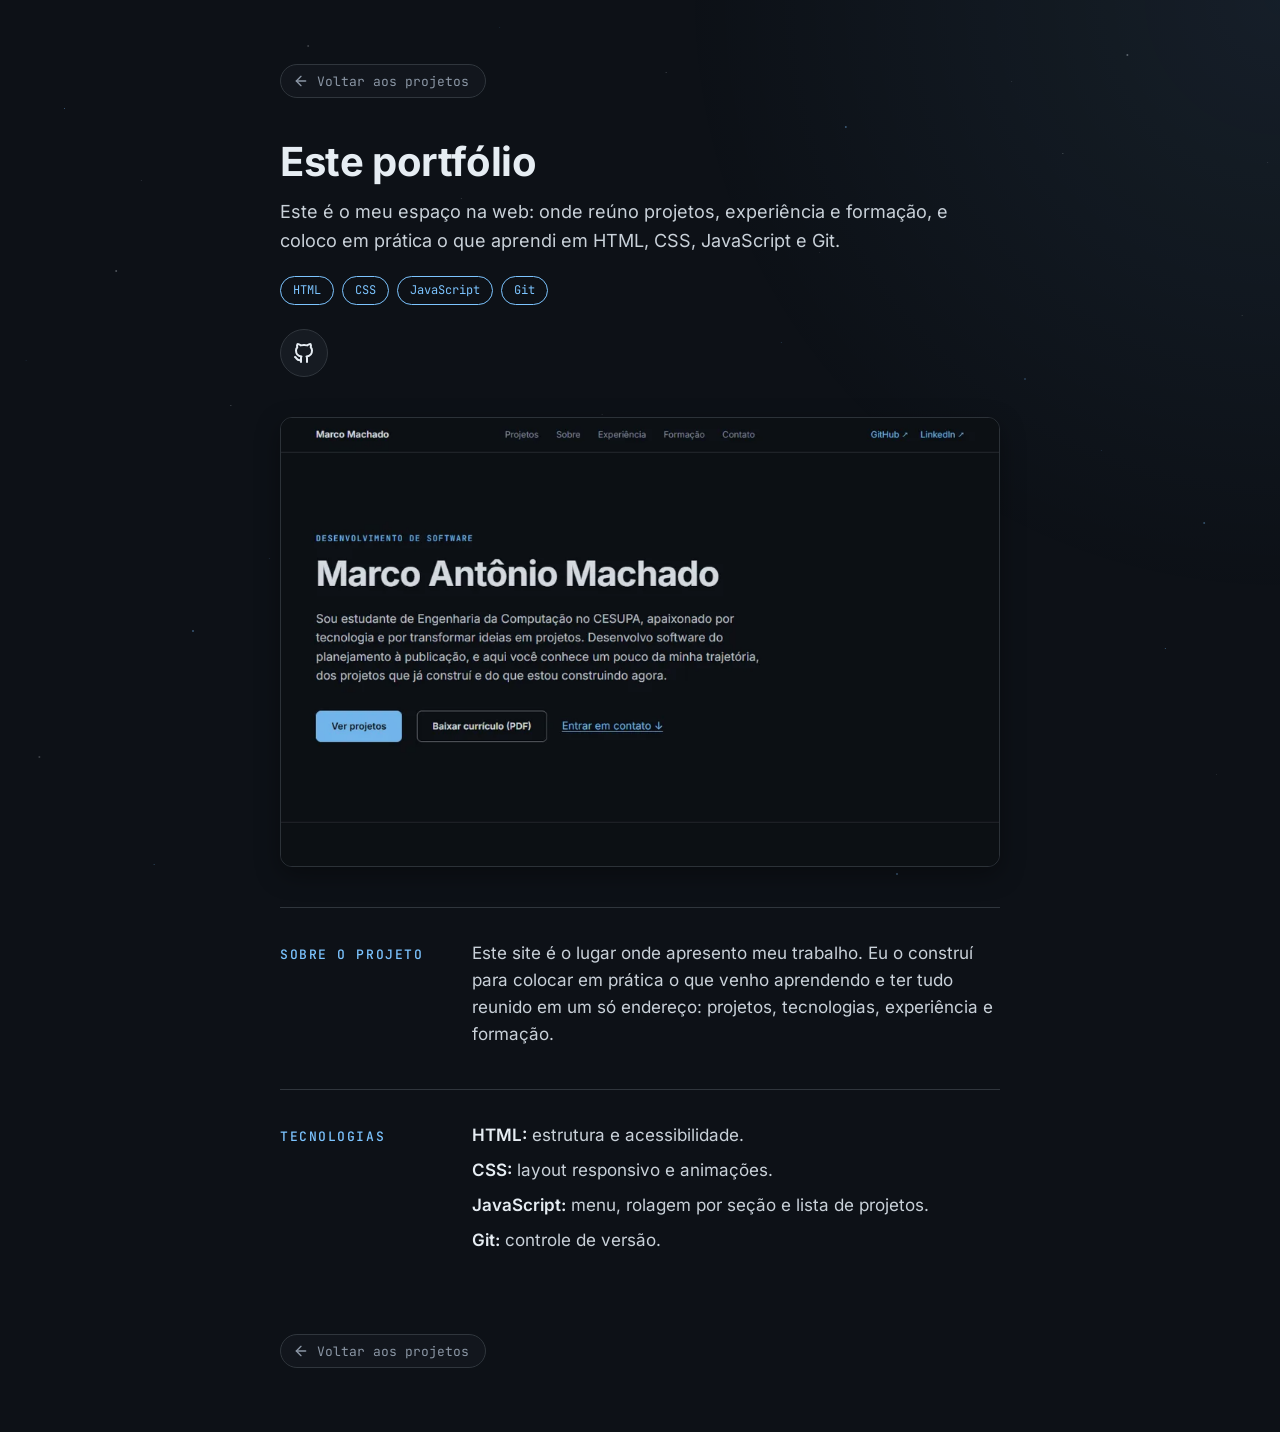
==== commit c0c2aa22: "Ícone Ver detalhes, botão de voltar, galeria do Teko, favicon e imagens leves" ====
--- a/projetos/este-portfolio.html
+++ b/projetos/este-portfolio.html
@@ -6,8 +6,10 @@
     <meta name="viewport" content="width=device-width, initial-scale=1.0">
     <title>Este portfólio | Marco Antônio Machado</title>
     <link rel="icon" href="../favicon.svg" type="image/svg+xml">
+    <link rel="icon" href="../favicon.ico" sizes="48x48">
+    <link rel="apple-touch-icon" href="../apple-touch-icon.png">
     <meta name="description"
-        content="Este é o meu espaço na web: onde reúno projetos, experiência e formação, e coloco em prática o que aprendo em HTML, CSS, JavaScript e Git.">
+        content="Este é o meu espaço na web: onde reúno projetos, experiência e formação, e coloco em prática o que aprendi em HTML, CSS, JavaScript e Git.">
 
     <link rel="stylesheet" href="../css/style.css">
 </head>
@@ -23,14 +25,16 @@
 
     <main class="pagina">
 
-        <a class="pagina-voltar" href="../index.html#projetos"><span aria-hidden="true">←</span> Voltar aos projetos</a>
+        <a class="pagina-voltar" href="../index.html#projetos"><svg width="16" height="16" viewBox="0 0 24 24" fill="none" stroke="currentColor"
+            stroke-width="2" stroke-linecap="round" stroke-linejoin="round" aria-hidden="true"><path d="m12 19-7-7 7-7" /><path
+            d="M19 12H5" /></svg>Voltar aos projetos</a>
 
         <article>
 
             <!-- TOPO: título, resumo, pílulas e botões -->
             <h1>Este portfólio</h1>
             <p class="pagina-resumo">Este é o meu espaço na web: onde reúno projetos, experiência e formação, e coloco em
-                prática o que aprendo em HTML, CSS, JavaScript e Git.</p>
+                prática o que aprendi em HTML, CSS, JavaScript e Git.</p>
 
             <ul class="projeto-tags" aria-label="Tecnologias usadas">
                 <li class="projeto-tag">HTML</li>
@@ -48,16 +52,15 @@
             </div>
 
             <!-- IMAGEM -->
-            <img class="projeto-imagem pagina-imagem" src="../img/projetos/portfolio/portfolio-card.png"
-                alt="Página inicial deste portfólio" width="1280" height="800">
+            <img class="projeto-imagem pagina-imagem" src="../img/projetos/portfolio/portfolio-card.webp"
+                alt="Página inicial deste portfólio" width="960" height="600">
 
             <!-- SOBRE O PROJETO -->
             <section class="pagina-bloco">
                 <h2>Sobre o projeto</h2>
                 <div class="pagina-bloco-texto">
                     <p>Este site é o lugar onde apresento meu trabalho. Eu o construí para colocar em prática o que venho
-                        aprendendo e ter tudo reunido em um só endereço: projetos, tecnologias, experiência e formação. Ele
-                        funciona também sem JavaScript, e o código é organizado por seção.</p>
+                        aprendendo e ter tudo reunido em um só endereço: projetos, tecnologias, experiência e formação.</p>
                 </div>
             </section>
 
@@ -74,7 +77,9 @@
 
         </article>
 
-        <a class="pagina-voltar" href="../index.html#projetos"><span aria-hidden="true">←</span> Voltar aos projetos</a>
+        <a class="pagina-voltar" href="../index.html#projetos"><svg width="16" height="16" viewBox="0 0 24 24" fill="none" stroke="currentColor"
+            stroke-width="2" stroke-linecap="round" stroke-linejoin="round" aria-hidden="true"><path d="m12 19-7-7 7-7" /><path
+            d="M19 12H5" /></svg>Voltar aos projetos</a>
 
     </main>
 
--- a/css/style.css
+++ b/css/style.css
@@ -210,7 +210,7 @@
     pointer-events: none;
 }
 
-/*logos e ícones (GitHub, LinkedIn, conversa, copiar, site, machado e o download do currículo):
+/*logos e ícones (GitHub, LinkedIn, conversa, copiar, site, detalhes, machado e o download do currículo):
 o arquivo vira máscara e pega a cor do texto*/
 .logo-rede,
 .inicio-botao-curriculo-icone {
@@ -248,6 +248,11 @@
 .logo-site {
     -webkit-mask-image: url(../img/icones/ui-site.svg);
     mask-image: url(../img/icones/ui-site.svg);
+}
+
+.logo-detalhes {
+    -webkit-mask-image: url(../img/icones/ui-detalhes.svg);
+    mask-image: url(../img/icones/ui-detalhes.svg);
 }
 
 .logo-machado {
@@ -469,8 +474,10 @@
 /*movimento: só para quem não pediu menos movimento*/
 @media (prefers-reduced-motion: no-preference) {
 
-    /*links do menu e rolagem por seção deslizam até a seção (com movimento reduzido, vão direto)*/
-    html {
+    /*links do menu e rótulos deslizam até a seção (com movimento reduzido, vão direto).
+    Só depois que a página carrega (classe rolagem-suave, colocada pelo script.js): assim, quem chega
+    por um link com âncora (#projetos) já abre na seção, sem deslizar desde o topo*/
+    html.rolagem-suave {
         scroll-behavior: smooth;
     }
 
@@ -1341,7 +1348,7 @@
     flex-direction: column;
 }
 
-/*caixa da imagem: os botões de Ver site e Ver código ficam por cima dela*/
+/*caixa da imagem: os botões Ver detalhes, Ver site e Ver código ficam por cima dela*/
 .projeto-midia {
     position: relative;
 }
@@ -1385,29 +1392,11 @@
     margin-top: 16px;
 }
 
-/*título com link (só quando o projeto tem página): nome à esquerda e aviso "Ver detalhes" à direita, na mesma linha de base*/
+/*título com link (só quando o projeto tem página): ocupa a linha toda, para o clique valer na largura do cartão*/
 .projeto-link {
-    display: flex;
-    justify-content: space-between;
-    align-items: baseline;
-    gap: 12px;
+    display: block;
     color: inherit;
     text-decoration: none;
-}
-
-/*aviso "Ver detalhes →"; flex-shrink 0 não deixa ele quebrar quando o nome é comprido*/
-.projeto-detalhes {
-    flex-shrink: 0;
-    font-family: jetbrains, ui-monospace, monospace;
-    font-size: 12px;
-    font-weight: 400;
-    letter-spacing: 0.04em;
-    color: #8B96A5;
-}
-
-/*inline-block para a seta poder andar no hover*/
-.projeto-detalhes-seta {
-    display: inline-block;
 }
 
 /*origem do projeto (ex: Projeto pessoal · 2026)*/
@@ -1440,7 +1429,7 @@
     padding: 4px 12px;
 }
 
-/*botões Ver site e Ver código por cima da imagem, com fundo escuro (#0D1117 com 0.72 de opacidade).
+/*botões Ver detalhes, Ver site e Ver código por cima da imagem, com fundo escuro (#0D1117 com 0.72 de opacidade).
 Escondidos até o mouse ou o foco chegar na imagem; z-index 1 deixa eles acima do link da imagem.
 pointer-events none no bloco: o clique na parte escura passa para o link da imagem; só os botões recebem clique*/
 .projeto-acoes {
@@ -1518,8 +1507,7 @@
         text-align: center;
     }
 
-    /*nome e aviso "Ver detalhes" juntos no centro, o aviso à direita do nome*/
-    .projeto-link,
+    /*pílulas no centro*/
     .projeto-tags {
         justify-content: center;
     }
@@ -1592,20 +1580,18 @@
         color: #7CC4FF;
     }
 
-    /*balãozinho "Ver site" / "Ver código" no hover ou no foco do botão*/
+    /*balãozinho "Ver detalhes" / "Ver site" / "Ver código" no hover ou no foco do botão*/
     .projeto-acao:hover .projeto-acao-rotulo,
     .projeto-acao:focus-visible .projeto-acao-rotulo {
         opacity: 1;
     }
 
-    /*mouse no título com página: nome e aviso "Ver detalhes" ficam azuis (sem página o título não tem link)*/
-    .projeto-link,
-    .projeto-detalhes {
+    /*mouse no título com página: o nome fica azul (sem página o título não tem link)*/
+    .projeto-link {
         transition: color 0.2s ease-out;
     }
 
-    .projeto-link:hover,
-    .projeto-link:hover .projeto-detalhes {
+    .projeto-link:hover {
         color: #7CC4FF;
     }
 
@@ -1621,7 +1607,7 @@
     }
 }
 
-/*Projetos com mouse e movimento: só a imagem sobe 4px (com os botões por cima) e a seta do aviso anda 4px*/
+/*Projetos com mouse e movimento: só a imagem sobe 4px (com os botões por cima)*/
 @media (hover: hover) and (prefers-reduced-motion: no-preference) {
 
     .projeto-midia {
@@ -1641,14 +1627,6 @@
         left: 0;
         right: 0;
         height: 4px;
-    }
-
-    .projeto-detalhes-seta {
-        transition: transform 0.2s ease-out;
-    }
-
-    .projeto-link:hover .projeto-detalhes-seta {
-        transform: translateX(4px);
     }
 }
 
@@ -2416,26 +2394,41 @@
     padding: 64px max(32px, calc((100% - 720px) / 2));
 }
 
-/*link "← Voltar aos projetos", no começo e no fim da página (o padding deixa o toque mais fácil)*/
+/*botão em pílula "Voltar aos projetos", com a seta à esquerda, no começo e no fim da página.
+A borda é cinza para não parecer com as pílulas azuis das tecnologias*/
 .pagina-voltar {
-    display: inline-block;
+    display: inline-flex;
+    align-items: center;
+    gap: 8px;
+    padding: 8px 16px 8px 12px;
+    border: 1px solid #30363D;
+    border-radius: 999px;
+    background-color: #161B2299;
+    color: #8B96A5;
     font-family: jetbrains, ui-monospace, monospace;
     font-size: 13px;
-    color: #8B96A5;
+    line-height: 1;
     text-decoration: none;
-    padding: 8px 0;
-}
-
-/*o link do fim fica 40px abaixo do último bloco*/
+    transition: color 0.2s ease-out, border-color 0.2s ease-out, background-color 0.2s ease-out;
+}
+
+/*foco pelo teclado: texto, seta e borda azuis*/
+.pagina-voltar:focus-visible {
+    color: #7CC4FF;
+    border-color: #7CC4FF;
+    background-color: #7CC4FF14;
+}
+
+/*o botão do fim fica 80px abaixo do último bloco, mais do que o espaço entre os blocos (73px)*/
 .pagina article + .pagina-voltar {
-    margin-top: 40px;
+    margin-top: 80px;
 }
 
 .pagina h1 {
     font-size: 40px;
     font-weight: 700;
     letter-spacing: -0.01em;
-    margin-top: 32px;
+    margin-top: 40px;
 }
 
 .pagina-resumo {
@@ -2508,6 +2501,25 @@
     margin-top: 8px;
 }
 
+/*cartões de imagem do Teko: todas as molduras do mesmo tamanho (16 por 10), com borda azul*/
+.pagina-galeria-cartoes img {
+    aspect-ratio: 16 / 10;
+    object-fit: cover;
+    border-color: #7CC4FF;
+}
+
+/*título curto do cartão, em cima da descrição*/
+.pagina-galeria figcaption strong {
+    display: block;
+    font-family: jetbrains, ui-monospace, monospace;
+    font-size: 12px;
+    font-weight: 500;
+    letter-spacing: 0.08em;
+    text-transform: uppercase;
+    color: #E6EDF3;
+    margin-bottom: 4px;
+}
+
 /*linha do crédito do layout do Tecboard*/
 .pagina-nota {
     margin-top: 20px;
@@ -2517,11 +2529,19 @@
 @media (max-width: 599px) {
 
     .pagina {
-        padding: 32px 20px;
+        padding: 32px 20px 48px;
     }
 
     .pagina h1 {
         font-size: 32px;
+    }
+}
+
+/*página de projeto no celular e no tablet: botão de voltar com 44px de altura, para o toque*/
+@media (max-width: 1023px) {
+
+    .pagina-voltar {
+        min-height: 44px;
     }
 }
 
@@ -2549,14 +2569,32 @@
     }
 }
 
-/*página de projeto com mouse: link de voltar fica azul*/
+/*página de projeto com movimento: a seta do botão de voltar anda 3px para a esquerda no foco do teclado*/
+@media (prefers-reduced-motion: no-preference) {
+
+    .pagina-voltar svg {
+        transition: transform 0.2s ease-out;
+    }
+
+    .pagina-voltar:focus-visible svg {
+        transform: translateX(-3px);
+    }
+}
+
+/*página de projeto com mouse: botão de voltar fica azul*/
 @media (hover: hover) {
-
-    .pagina-voltar {
-        transition: color 0.2s ease-out;
-    }
 
     .pagina-voltar:hover {
         color: #7CC4FF;
-    }
-}
+        border-color: #7CC4FF;
+        background-color: #7CC4FF14;
+    }
+}
+
+/*página de projeto com mouse e movimento: a seta anda 3px para a esquerda*/
+@media (hover: hover) and (prefers-reduced-motion: no-preference) {
+
+    .pagina-voltar:hover svg {
+        transform: translateX(-3px);
+    }
+}
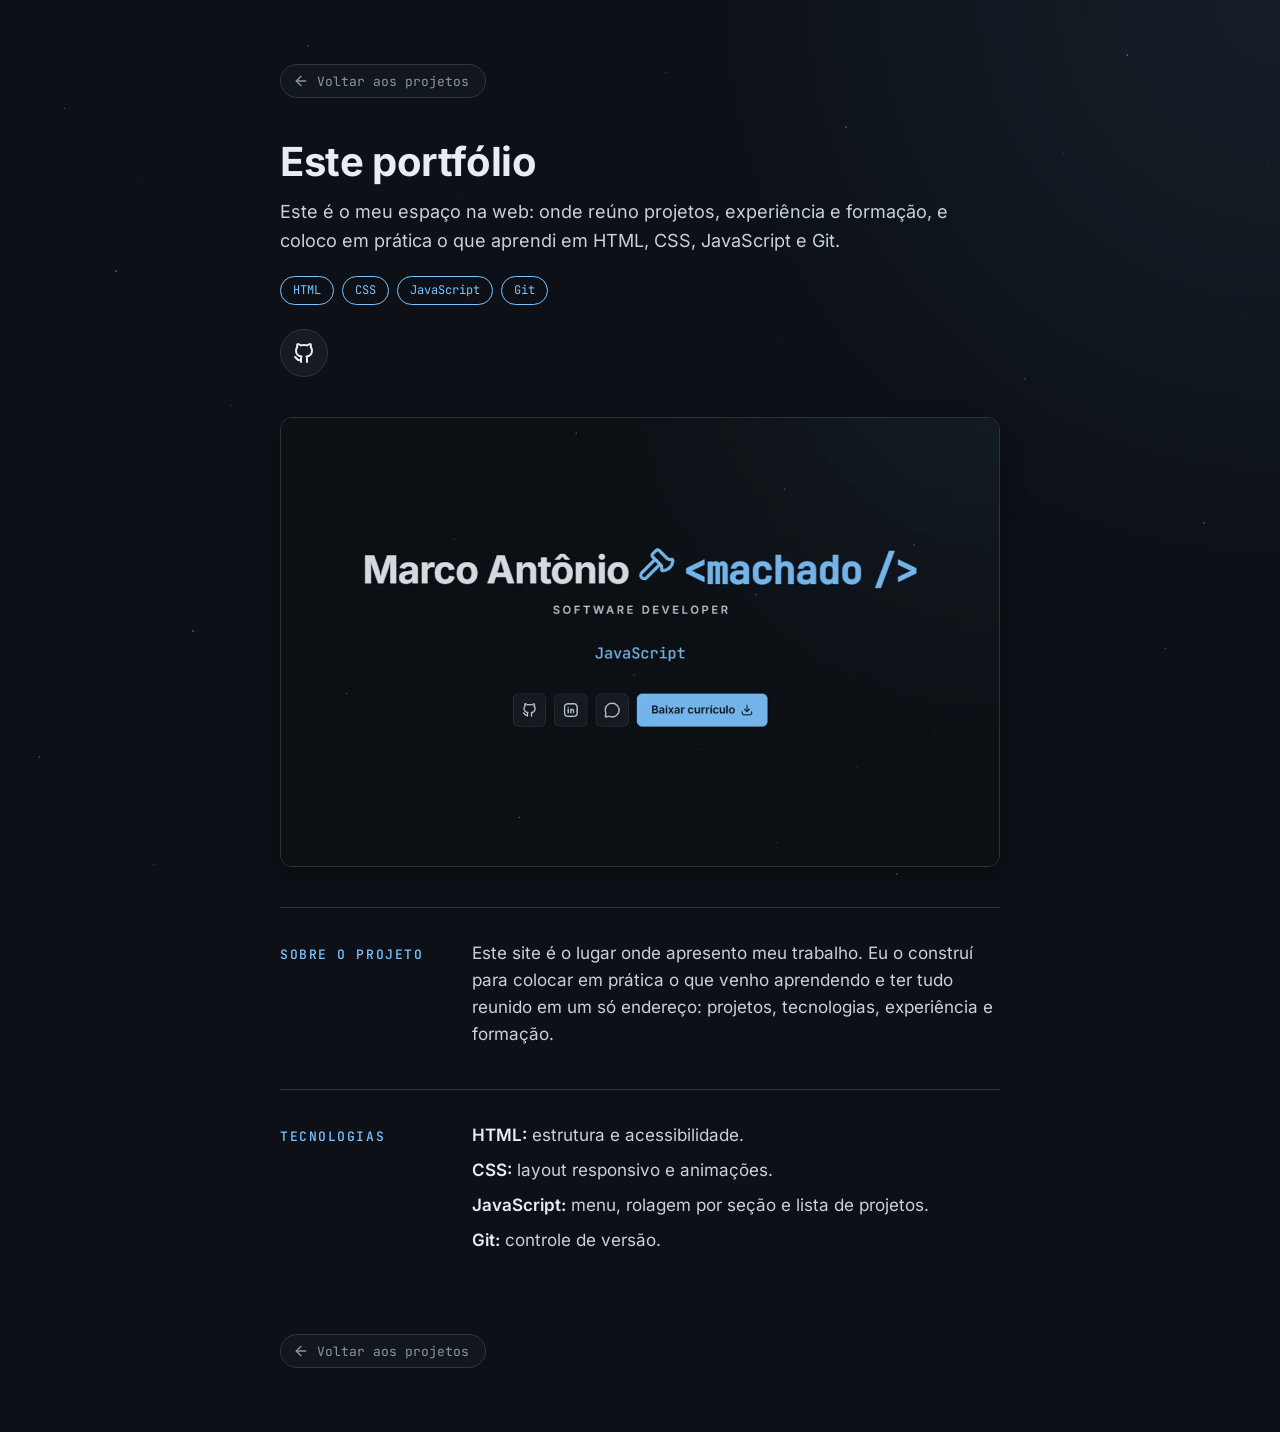
==== commit 46699f7f: "Adiciona as tags de compartilhamento e a mensagem pronta do WhatsApp" ====
--- a/projetos/este-portfolio.html
+++ b/projetos/este-portfolio.html
@@ -10,6 +10,19 @@
     <link rel="apple-touch-icon" href="../apple-touch-icon.png">
     <meta name="description"
         content="Este é o meu espaço na web: onde reúno projetos, experiência e formação, e coloco em prática o que aprendi em HTML, CSS, JavaScript e Git.">
+
+    <!-- compartilhamento no LinkedIn e no WhatsApp -->
+    <meta property="og:type" content="website">
+    <meta property="og:locale" content="pt_BR">
+    <meta property="og:site_name" content="Marco Antônio Machado">
+    <meta property="og:title" content="Este portfólio | Marco Antônio Machado">
+    <meta property="og:description" content="Este é o meu espaço na web: onde reúno projetos, experiência e formação, e coloco em prática o que aprendi em HTML, CSS, JavaScript e Git.">
+    <meta property="og:url" content="https://marcomachado.dev.br/projetos/este-portfolio.html">
+    <meta property="og:image" content="https://marcomachado.dev.br/img/og-imagem.jpg">
+    <meta property="og:image:width" content="1200">
+    <meta property="og:image:height" content="627">
+    <meta property="og:image:alt" content="Início do portfólio de Marco Antônio Machado">
+    <meta name="twitter:card" content="summary_large_image">
 
     <link rel="stylesheet" href="../css/style.css">
 </head>
--- a/css/style.css
+++ b/css/style.css
@@ -286,12 +286,11 @@
     margin-bottom: 40px;
 }
 
-/*balãozinho com o nome, escondido acima do botão ou do logo (Início, Projetos, Tecnologias, Experiência, Contato e rodapé).
+/*balãozinho com o nome, escondido acima do botão ou do logo (Início, Projetos, Tecnologias, Contato e rodapé).
 O leitor de tela usa o texto oculto ou o aria-label de cada botão*/
 .inicio-icone-rotulo,
 .projeto-acao-rotulo,
 .tecnologias-nome,
-.experiencia-logo-rotulo,
 .contato-dica {
     position: absolute;
     bottom: 100%;
@@ -312,8 +311,7 @@
 /*8px entre o balãozinho e o botão (no Contato ele fica colado, porque o botão de copiar já é maior que o ícone)*/
 .inicio-icone-rotulo,
 .projeto-acao-rotulo,
-.tecnologias-nome,
-.experiencia-logo-rotulo {
+.tecnologias-nome {
     margin-bottom: 8px;
 }
 
@@ -1201,6 +1199,20 @@
     margin-bottom: 0;
 }
 
+/*links da Agência Fruta e da Beauty Fair: cor do texto com sublinhado fino cinza*/
+#sobre > div p a {
+    color: inherit;
+    text-decoration-thickness: 1px;
+    text-decoration-color: #8B96A5;
+}
+
+/*no hover e no foco pelo teclado, texto e sublinhado ficam azuis*/
+#sobre > div p a:hover,
+#sobre > div p a:focus-visible {
+    color: #7CC4FF;
+    text-decoration-color: #7CC4FF;
+}
+
 /*Sobre mim no tablet e no celular: 32px do título até o cartão*/
 @media (max-width: 899px) {
 
@@ -1286,6 +1298,14 @@
     .sobre-cartao:hover {
         border-right-color: #7CC4FF;
         border-bottom-color: #7CC4FF;
+    }
+}
+
+/*Sobre mim com movimento: links mudam de cor suave*/
+@media (prefers-reduced-motion: no-preference) {
+
+    #sobre > div p a {
+        transition: color 0.2s ease-out, text-decoration-color 0.2s ease-out;
     }
 }
 
@@ -1819,7 +1839,7 @@
 
 /* ===== EXPERIÊNCIA ===== */
 
-/*linha embaixo de "Trajetória profissional."*/
+/*linha embaixo de "Trajetória profissional"*/
 #experiencia h2 + p {
     border-bottom: 1px solid #30363D;
     padding-bottom: 24px;
@@ -1842,26 +1862,15 @@
     gap: 40px;
 }
 
-/*relative para o balãozinho do LinkedIn se posicionar em cima da logo; z-index 5 deixa ele acima do que estiver perto*/
-.experiencia-logos a {
-    position: relative;
-}
-
-.experiencia-logo-rotulo {
-    z-index: 5;
-}
-
-/*balãozinho aparece no foco pelo teclado*/
-.experiencia-logos a:focus-visible .experiencia-logo-rotulo {
-    opacity: 1;
-}
-
+/*cada logo num quadrado claro de 72px, com 10px de folga em volta*/
 #experiencia img {
-    width: auto;
-    height: auto;
-    max-width: 160px;
-    max-height: 72px;
+    width: 72px;
+    height: 72px;
+    box-sizing: border-box;
+    padding: 10px;
     object-fit: contain;
+    background-color: #E6EDF3;
+    border-radius: 15%;
 }
 
 /*textos do estágio: rótulo com a data, nome da empresa e parágrafos*/
@@ -1905,12 +1914,6 @@
         justify-content: flex-start;
         gap: 16px 32px;
     }
-
-    /*balãozinho começa na borda esquerda da logo, para o da Agência Fruta não sair da tela*/
-    .experiencia-logo-rotulo {
-        left: 0;
-        transform: none;
-    }
 }
 
 /*Experiência no celular*/
@@ -1925,34 +1928,6 @@
     /*logos no centro*/
     .experiencia-logos {
         justify-content: center;
-    }
-}
-
-/*Experiência com mouse: balãozinho do LinkedIn aparece no hover da logo*/
-@media (hover: hover) {
-
-    .experiencia-logos a:hover .experiencia-logo-rotulo {
-        opacity: 1;
-    }
-}
-
-/*Experiência com movimento: balãozinho aparece e some suave*/
-@media (prefers-reduced-motion: no-preference) {
-
-    .experiencia-logo-rotulo {
-        transition: opacity 0.2s ease-out;
-    }
-}
-
-/*Experiência com mouse e movimento: logos sobem 2px*/
-@media (hover: hover) and (prefers-reduced-motion: no-preference) {
-
-    .experiencia-logos a {
-        transition: transform 0.2s ease-out;
-    }
-
-    .experiencia-logos a:hover {
-        transform: translateY(-2px);
     }
 }
 
@@ -1994,7 +1969,7 @@
     color: #8B96A5;
 }
 
-/*cursos em duas colunas (rótulo "CURSOS" à esquerda e lista à direita)*/
+/*cursos em duas colunas (rótulo "CURSOS COMPLEMENTARES" à esquerda e lista à direita)*/
 .formacao-cursos {
     display: grid;
     grid-template-columns: 140px 1fr;
@@ -2043,7 +2018,7 @@
     font-size: 14px;
 }
 
-/*Formação no tablet e no celular: o rótulo "CURSOS" sobe para cima da lista*/
+/*Formação no tablet e no celular: o rótulo "CURSOS COMPLEMENTARES" sobe para cima da lista*/
 @media (max-width: 899px) {
 
     .formacao-cursos {
@@ -2313,7 +2288,7 @@
 
 /* ===== RODAPÉ ===== */
 
-/*rodapé numa linha só: nome à esquerda e "Construído com" com os logos à direita*/
+/*rodapé numa linha só: nome à esquerda e os logos à direita*/
 .rodape {
     display: flex;
     align-items: center;
@@ -2330,22 +2305,11 @@
     color: #E6EDF3;
 }
 
-/*"Construído com" e os logos pequenos na mesma linha, alinhados ao centro na vertical*/
-.rodape-construido {
+/*logos pequenos na mesma linha, alinhados ao centro na vertical, 16px entre eles*/
+.rodape-construido ul {
     display: flex;
     align-items: center;
-    gap: 12px;
-}
-
-.rodape-construido-titulo {
-    font-family: jetbrains, ui-monospace, monospace;
-    font-size: 12px;
-    color: #8B96A5;
-}
-
-.rodape-construido ul {
-    display: flex;
-    gap: 12px;
+    gap: 16px;
 }
 
 /*relative para o balãozinho do nome se posicionar em cima do logo*/
@@ -2353,7 +2317,9 @@
     position: relative;
 }
 
+/*block para o item ter só os 20px do logo, sem o espaço da linha de texto embaixo*/
 .rodape-construido-item img {
+    display: block;
     width: 20px;
     height: 20px;
 }
@@ -2378,11 +2344,43 @@
     }
 }
 
-/*rodapé com mouse: nome da tecnologia aparece acima do logo*/
+/*rodapé com mouse: logos cinza e apagados, ganham a cor e o nome aparece acima no hover*/
 @media (hover: hover) {
+
+    .rodape-construido-item img {
+        filter: grayscale(1);
+        opacity: 0.55;
+        transition: filter 0.2s ease-out, opacity 0.2s ease-out;
+    }
+
+    .rodape-construido-item:hover img {
+        filter: grayscale(0);
+        opacity: 1;
+    }
 
     .rodape-construido-item:hover .tecnologias-nome {
         opacity: 1;
+    }
+}
+
+/*rodapé sem mouse (toque): logos cinza, um pouco mais visíveis, e sem balãozinho*/
+@media (hover: none) {
+
+    .rodape-construido-item img {
+        filter: grayscale(1);
+        opacity: 0.8;
+    }
+
+    .rodape-construido-item .tecnologias-nome {
+        display: none;
+    }
+}
+
+/*rodapé com movimento: balãozinho aparece e some suave, no mesmo tempo dos botões dos projetos*/
+@media (prefers-reduced-motion: no-preference) {
+
+    .rodape-construido-item .tecnologias-nome {
+        transition: opacity 0.2s ease-out;
     }
 }
 
@@ -2501,7 +2499,7 @@
     margin-top: 8px;
 }
 
-/*cartões de imagem do Teko: todas as molduras do mesmo tamanho (16 por 10), com borda azul*/
+/*cartões de imagem da Teko Lixeira: todas as molduras do mesmo tamanho (16 por 10), com borda azul*/
 .pagina-galeria-cartoes img {
     aspect-ratio: 16 / 10;
     object-fit: cover;
